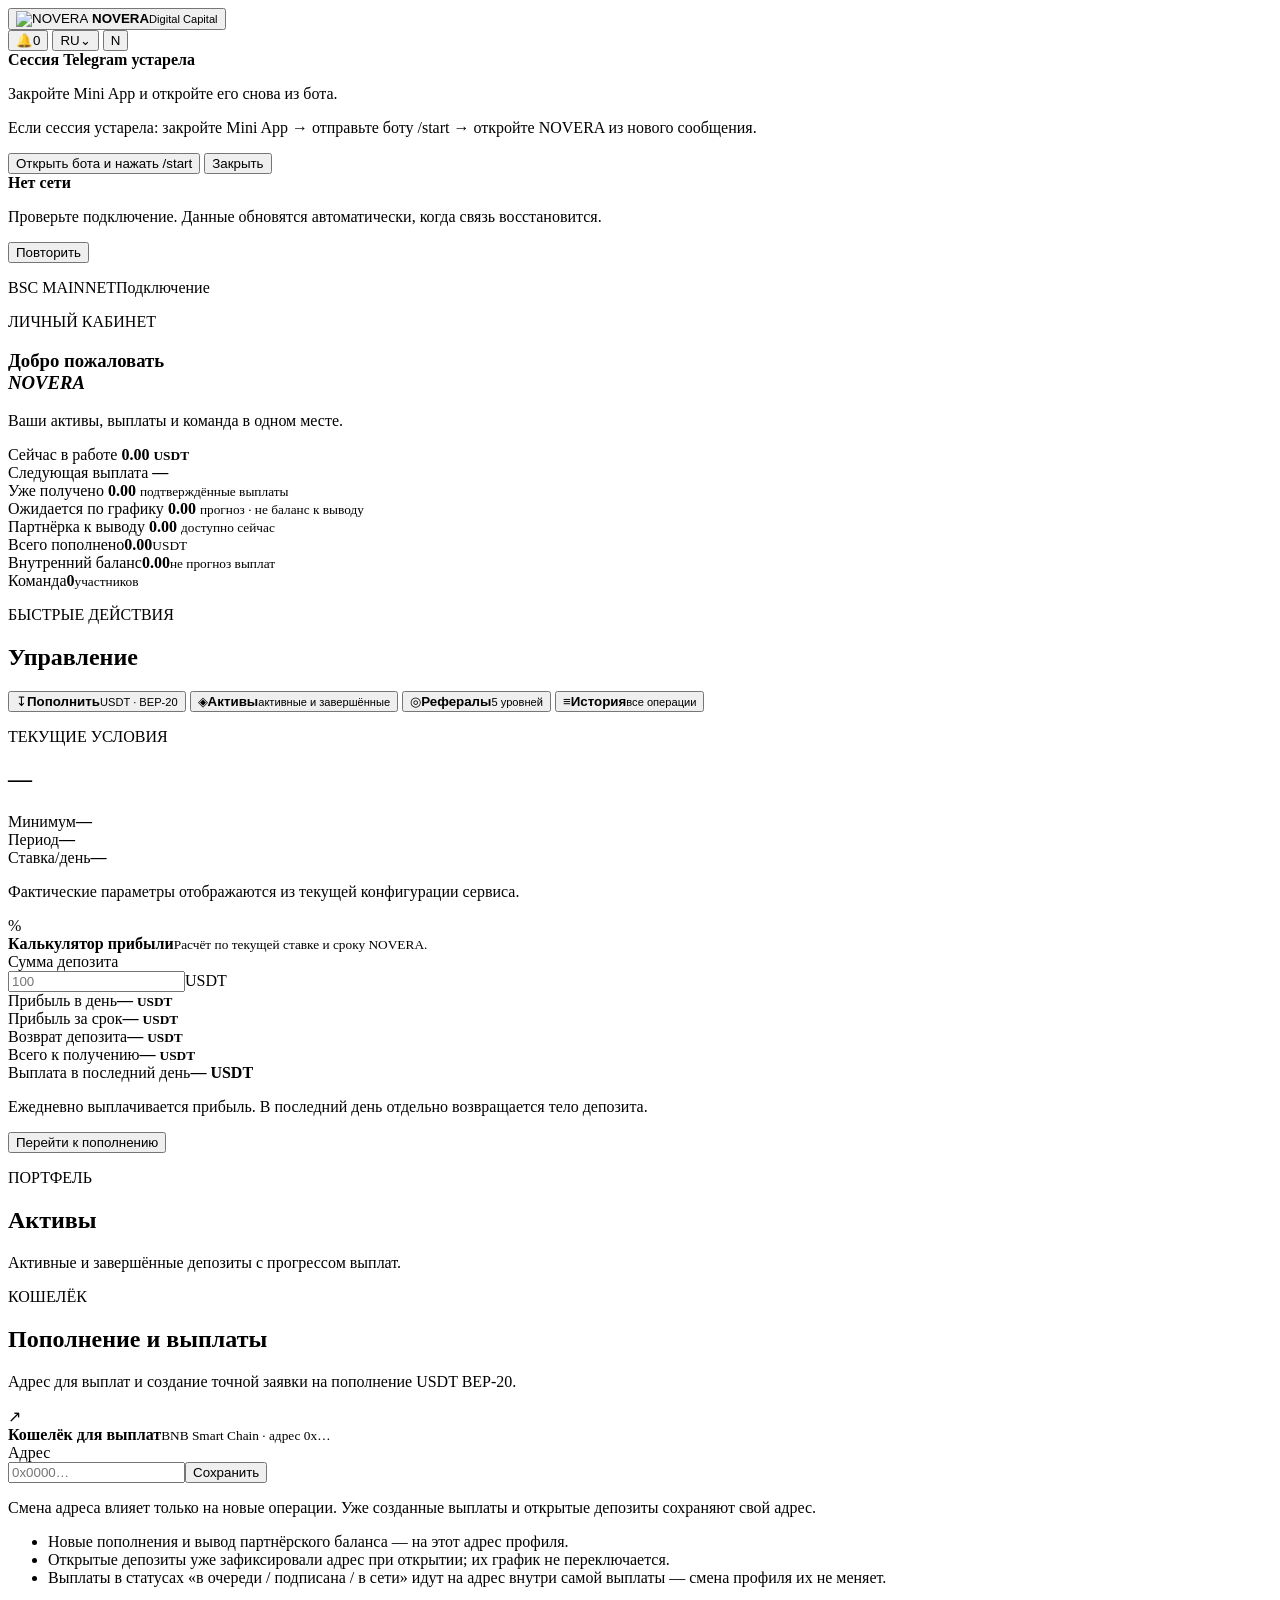
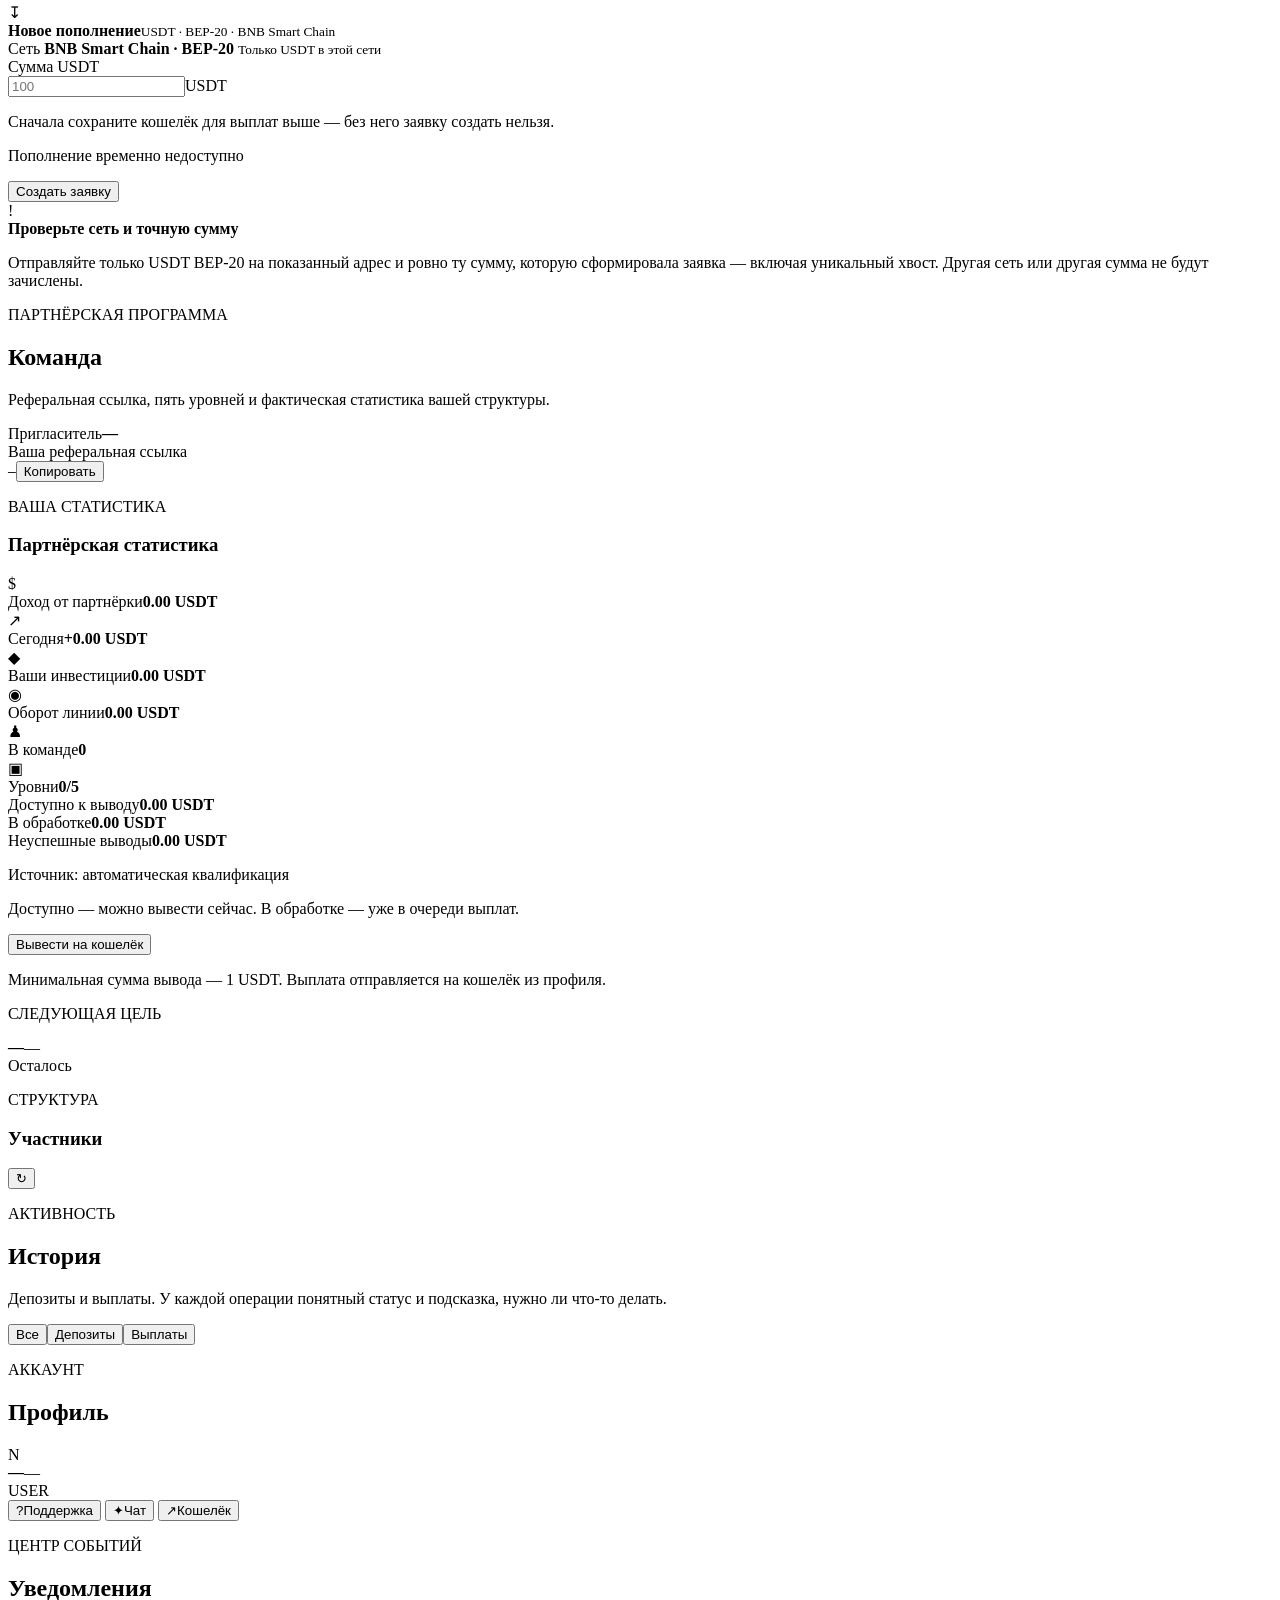
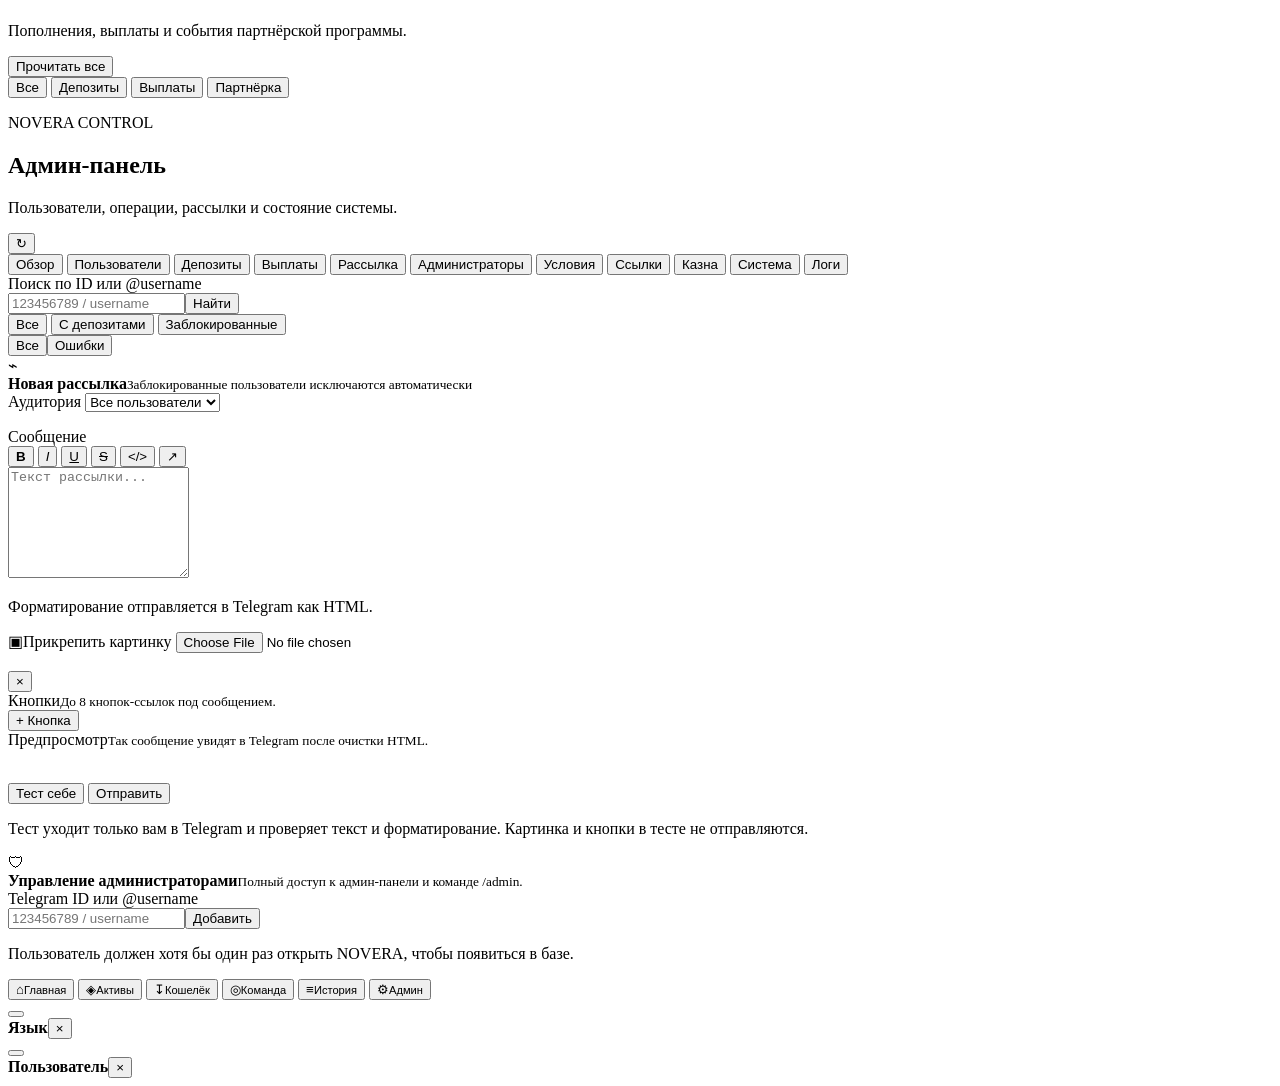
==== frontend/index.html @ b9b6cee4 "feat: show admin partner summary and turnovers in user modal Co-authored-by: Cursor <cursoragent@cur" ====
<!doctype html>
<html lang="ru">
<head>
  <meta charset="utf-8">
  <meta name="viewport" content="width=device-width,initial-scale=1,viewport-fit=cover,user-scalable=no">
  <meta name="theme-color" content="#00050A">
  <title>NOVERA</title>
  <meta name="application-name" content="NOVERA">
  <link rel="icon" type="image/jpeg" href="/assets/brand/novera-logo.jpg?v=novera-logo-1">
  <link rel="stylesheet" href="/assets/styles.css?v=novera-chain-activate-1">
  <link rel="stylesheet" href="/assets/novera-brand.css?v=novera-chain-activate-1">
  <script src="https://telegram.org/js/telegram-web-app.js?63"></script>
</head>
<body>
  <div class="backdrop-glow glow-one"></div>
  <div class="backdrop-glow glow-two"></div>
  <div class="backdrop-glow glow-three"></div>

  <div id="app" class="app-shell">
    <header class="topbar">
      <button id="brandBtn" class="brand-block" type="button" aria-label="NOVERA">
        <span class="brand-icon" aria-hidden="true"><img src="/assets/brand/novera-logo.jpg?v=novera-logo-1" alt="NOVERA" width="48" height="48"></span>
        <span><strong>NOVERA</strong><small>Digital Capital</small></span>
      </button>
      <div class="top-actions">
        <button id="notificationsBtn" class="notification-btn" type="button" aria-label="Уведомления"><span class="notification-bell">🔔</span><span id="notificationBadge" class="notification-badge hidden">0</span></button>
        <button id="languageBtn" class="outline-chip" type="button"><span id="languageShort">RU</span><span class="chev">⌄</span></button>
        <button id="profileBtn" class="avatar-btn" type="button" aria-label="Профиль">N</button>
      </div>
    </header>

    <main class="content">
      <section id="sessionBanner" class="session-banner hidden">
        <div>
          <strong data-i18n="sessionTitle">Сессия Telegram устарела</strong>
          <p data-i18n="sessionText">Закройте Mini App и откройте его снова из бота.</p>
          <p id="sessionRecoverHint" class="session-recover-hint">Если сессия устарела: закройте Mini App → отправьте боту /start → откройте NOVERA из нового сообщения.</p>
        </div>
        <div class="session-actions">
          <button id="sessionRecoverCta" class="primary-btn touch-target" type="button">Открыть бота и нажать /start</button>
          <button id="closeMiniApp" class="compact-btn touch-target" type="button" data-i18n="close">Закрыть</button>
        </div>
      </section>

      <section id="offlineBanner" class="offline-banner hidden" role="status" aria-live="polite">
        <div>
          <strong data-offline-title>Нет сети</strong>
          <p data-offline-text>Проверьте подключение. Данные обновятся автоматически, когда связь восстановится.</p>
        </div>
        <button id="retryConnection" class="primary-btn touch-target" type="button">Повторить</button>
      </section>
      <p id="networkStatus" class="network-status hidden" aria-live="polite"></p>

      <section id="view-home" class="view active">
        <article class="hero-card panel">
          <div class="hero-topline"><span class="live-dot"></span><span id="networkState">BSC MAINNET</span><span class="hero-spacer"></span><span id="accountState" class="status-pill" data-i18n="connecting">Подключение</span></div>
          <div class="hero-copy">
            <p class="overline" data-i18n="dashboard">ЛИЧНЫЙ КАБИНЕТ</p>
            <h1><span data-i18n="welcome">Добро пожаловать</span><br><em id="heroName">NOVERA</em></h1>
            <p id="heroSubtitle" class="hero-subtitle" data-i18n="heroSubtitle">Ваши активы, выплаты и команда в одном месте.</p>
          </div>
          <div class="hero-balance">
            <span data-i18n="activeAssets">Сейчас в работе</span>
            <strong class="money"><span id="activePrincipal">0.00</span> <small>USDT</small></strong>
            <div class="hero-next-payout">
              <span data-i18n="nextPayout">Следующая выплата</span>
              <strong id="nextPayoutValue">—</strong>
            </div>
          </div>
        </article>

        <div class="position-strip" id="homePosition">
          <article class="position-card panel">
            <span data-i18n="receivedPaid">Уже получено</span>
            <strong id="homePaid" class="money">0.00</strong>
            <small data-i18n="receivedPaidHint">подтверждённые выплаты</small>
          </article>
          <article class="position-card panel position-projected">
            <span data-i18n="expectedRemaining">Ожидается по графику</span>
            <strong id="homeExpected" class="money">0.00</strong>
            <small data-i18n="expectedHint">прогноз · не баланс к выводу</small>
          </article>
          <article class="position-card panel">
            <span data-i18n="partnerAvailableShort">Партнёрка к выводу</span>
            <strong id="homePartnerAvailable" class="money">0.00</strong>
            <small data-i18n="partnerAvailableHint">доступно сейчас</small>
          </article>
        </div>

        <div class="stats-grid">
          <article class="stat-card panel"><span data-i18n="totalDeposited">Всего пополнено</span><strong id="totalDeposited" class="money">0.00</strong><small>USDT</small></article>
          <article class="stat-card panel"><span data-i18n="internalBalance">Внутренний баланс</span><strong id="accountBalance" class="money">0.00</strong><small data-i18n="internalBalanceHint">не прогноз выплат</small></article>
          <article class="stat-card panel"><span data-i18n="team">Команда</span><strong id="teamCount" class="money">0</strong><small data-i18n="people">участников</small></article>
        </div>

        <article class="panel action-panel">
          <div class="section-row"><div><p class="overline" data-i18n="quickActions">БЫСТРЫЕ ДЕЙСТВИЯ</p><h2 data-i18n="manageFunds">Управление</h2></div></div>
          <div class="action-grid">
            <button class="action-tile" type="button" data-go="wallet"><span>↧</span><strong data-i18n="deposit">Пополнить</strong><small data-i18n="bep20">USDT · BEP-20</small></button>
            <button class="action-tile" type="button" data-go="assets"><span>◈</span><strong data-i18n="assets">Активы</strong><small data-i18n="activeAndCompleted">активные и завершённые</small></button>
            <button class="action-tile" type="button" data-go="team"><span>◎</span><strong data-i18n="referrals">Рефералы</strong><small data-i18n="fiveLevels">5 уровней</small></button>
            <button class="action-tile" type="button" data-go="history"><span>≡</span><strong data-i18n="history">История</strong><small data-i18n="allOperations">все операции</small></button>
          </div>
        </article>

        <article class="panel terms-preview">
          <div><p class="overline" data-i18n="currentTerms">ТЕКУЩИЕ УСЛОВИЯ</p><h2 id="termsHeadline">—</h2></div>
          <div class="mini-terms">
            <div><span data-i18n="minimum">Минимум</span><strong id="termMin">—</strong></div>
            <div><span data-i18n="period">Период</span><strong id="termDays">—</strong></div>
            <div><span data-i18n="dailyRate">Ставка/день</span><strong id="termRate">—</strong></div>
          </div>
          <p class="fineprint" data-i18n="termsFineprint">Фактические параметры отображаются из текущей конфигурации сервиса.</p>
        </article>

        <article class="panel profit-calculator" id="profitCalculator">
          <div class="form-heading"><span class="form-icon">%</span><div><strong data-i18n="profitCalculator">Калькулятор прибыли</strong><small data-i18n="profitCalculatorHint">Расчёт по текущей ставке и сроку NOVERA.</small></div></div>
          <label class="input-label" for="profitCalcAmount" data-i18n="investmentAmount">Сумма депозита</label>
          <div class="input-shell amount-shell"><input id="profitCalcAmount" type="number" inputmode="decimal" min="1" step="0.01" placeholder="100"><span class="unit">USDT</span></div>
          <div id="profitCalcRange" class="field-hint"></div>
          <div class="calculator-grid">
            <div class="calculator-result"><span data-i18n="dailyProfit">Прибыль в день</span><strong><span id="calcDailyProfit">—</span> <small>USDT</small></strong></div>
            <div class="calculator-result"><span data-i18n="termProfit">Прибыль за срок</span><strong><span id="calcTermProfit">—</span> <small>USDT</small></strong></div>
            <div class="calculator-result"><span data-i18n="depositReturn">Возврат депозита</span><strong><span id="calcPrincipalReturn">—</span> <small>USDT</small></strong></div>
            <div class="calculator-result highlight"><span data-i18n="totalReturn">Всего к получению</span><strong><span id="calcTotalReturn">—</span> <small>USDT</small></strong></div>
          </div>
          <div class="calculator-final-row"><span data-i18n="finalDayPayment">Выплата в последний день</span><strong><span id="calcFinalDay">—</span> USDT</strong></div>
          <p class="fineprint calculator-note" id="profitCalcNote" data-i18n="profitCalcNote">Ежедневно выплачивается прибыль. В последний день отдельно возвращается тело депозита.</p>
          <button id="calculatorToDeposit" class="primary-btn" type="button" data-i18n="goToDeposit">Перейти к пополнению</button>
        </article>
      </section>

      <section id="view-assets" class="view">
        <div class="page-heading"><p class="overline" data-i18n="portfolio">ПОРТФЕЛЬ</p><h2 data-i18n="assets">Активы</h2><p data-i18n="assetsDesc">Активные и завершённые депозиты с прогрессом выплат.</p></div>
        <div id="assetsSummary" class="summary-strip"></div>
        <div id="assetList" class="stack-list"></div>
      </section>

      <section id="view-wallet" class="view">
        <div class="page-heading"><p class="overline" data-i18n="wallet">КОШЕЛЁК</p><h2 data-i18n="depositAndPayout">Пополнение и выплаты</h2><p data-i18n="walletDesc">Адрес для выплат и создание точной заявки на пополнение USDT BEP-20.</p></div>

        <article class="panel form-card">
          <div class="form-heading"><span class="form-icon">↗</span><div><strong data-i18n="payoutWallet">Кошелёк для выплат</strong><small data-i18n="payoutWalletHint">BNB Smart Chain · адрес 0x…</small></div></div>
          <label class="input-label" for="walletInput" data-i18n="address">Адрес</label>
          <div class="input-shell"><input id="walletInput" autocomplete="off" spellcheck="false" placeholder="0x0000…"><button id="saveWallet" class="input-action" type="button" data-i18n="save">Сохранить</button></div>
          <p id="walletState" class="field-hint"></p>
          <div id="walletImpact" class="wallet-impact" aria-live="polite">
            <p class="field-hint" data-i18n="walletImpactLead">Смена адреса влияет только на новые операции. Уже созданные выплаты и открытые депозиты сохраняют свой адрес.</p>
            <ul class="wallet-impact-list">
              <li data-i18n="walletImpactNew">Новые пополнения и вывод партнёрского баланса — на этот адрес профиля.</li>
              <li data-i18n="walletImpactDeposits">Открытые депозиты уже зафиксировали адрес при открытии; их график не переключается.</li>
              <li data-i18n="walletImpactPipeline">Выплаты в статусах «в очереди / подписана / в сети» идут на адрес внутри самой выплаты — смена профиля их не меняет.</li>
            </ul>
            <p id="walletPipelineSummary" class="field-hint wallet-pipeline-summary"></p>
          </div>
        </article>

        <article class="panel form-card deposit-card">
          <div class="form-heading"><span class="form-icon">↧</span><div><strong data-i18n="newDeposit">Новое пополнение</strong><small data-i18n="depositNetworkLine">USDT · BEP-20 · BNB Smart Chain</small></div></div>
          <div class="deposit-network-chip" aria-hidden="true">
            <span class="chip-label" data-i18n="network">Сеть</span>
            <strong>BNB Smart Chain · BEP-20</strong>
            <small data-i18n="depositOnlyUsdt">Только USDT в этой сети</small>
          </div>
          <label class="input-label" for="depositAmount" data-i18n="amount">Сумма USDT</label>
          <div class="input-shell amount-shell"><input id="depositAmount" type="number" inputmode="decimal" min="10" step="0.01" placeholder="100"><span class="unit">USDT</span></div>
          <p id="depositRangeHint" class="field-hint"></p>
          <p id="depositWalletGate" class="field-hint deposit-gate hidden" data-i18n="setPayoutWalletBeforeDeposit">Сначала сохраните кошелёк для выплат выше — без него заявку создать нельзя.</p>
          <p id="depositChainGate" class="field-hint deposit-gate hidden" data-i18n="depositsDisabledUi">Пополнение временно недоступно</p>
          <button id="createDeposit" class="primary-btn" type="button" data-i18n="createInvoice">Создать заявку</button>
          <div id="invoiceBox" class="invoice-box hidden"></div>
        </article>

        <article class="notice-card panel"><span class="notice-icon">!</span><div><strong data-i18n="networkWarningTitle">Проверьте сеть и точную сумму</strong><p data-i18n="networkWarningText">Отправляйте только USDT BEP-20 на показанный адрес и ровно ту сумму, которую сформировала заявка — включая уникальный хвост. Другая сеть или другая сумма не будут зачислены.</p></div></article>
      </section>

      <section id="view-team" class="view">
        <div class="page-heading"><p class="overline" data-i18n="partnerProgram">ПАРТНЁРСКАЯ ПРОГРАММА</p><h2 data-i18n="team">Команда</h2><p data-i18n="teamDesc">Реферальная ссылка, пять уровней и фактическая статистика вашей структуры.</p></div>
        <article class="panel referral-card">
          <div id="teamInviter" class="inviter-row"><span data-i18n="inviter">Пригласитель</span><strong>—</strong></div>
          <span class="input-label" data-i18n="referralLink">Ваша реферальная ссылка</span>
          <div class="copy-field"><code id="referralLink">—</code><button id="copyReferral" class="compact-btn" type="button" data-i18n="copy">Копировать</button></div>
        </article>

        <article class="panel referral-stats-card">
          <div class="section-row"><div><p class="overline" data-i18n="yourStats">ВАША СТАТИСТИКА</p><h3 data-i18n="referralStats">Партнёрская статистика</h3></div></div>
          <div class="referral-stats-grid">
            <div class="ref-stat"><span class="ref-stat-icon income">$</span><div><span data-i18n="referralIncome">Доход от партнёрки</span><strong><span id="teamReferralIncome">0.00</span> USDT</strong></div></div>
            <div class="ref-stat"><span class="ref-stat-icon today">↗</span><div><span data-i18n="todayEarned">Сегодня</span><strong>+<span id="teamTodayIncome">0.00</span> USDT</strong></div></div>
            <div class="ref-stat"><span class="ref-stat-icon personal">◆</span><div><span data-i18n="yourInvestments">Ваши инвестиции</span><strong><span id="teamPersonal">0.00</span> USDT</strong></div></div>
            <div class="ref-stat"><span class="ref-stat-icon turnover">◉</span><div><span data-i18n="lineTurnover">Оборот линии</span><strong><span id="teamLineTurnover">0.00</span> USDT</strong></div></div>
            <div class="ref-stat"><span class="ref-stat-icon people">♟</span><div><span data-i18n="inTeam">В команде</span><strong id="teamTotalMembers">0</strong></div></div>
            <div class="ref-stat"><span class="ref-stat-icon levels">▣</span><div><span data-i18n="levelsUnlocked">Уровни</span><strong><span id="teamCurrentLevel">0</span>/<span id="teamLevelsTotal">5</span></strong></div></div>
          </div>
          <div class="referral-balance-box">
            <div class="referral-balance-head"><div><span data-i18n="availableToWithdraw">Доступно к выводу</span><strong><span id="referralAvailable">0.00</span> USDT</strong></div><div class="referral-pending"><span data-i18n="withdrawalPending">В обработке</span><strong><span id="referralPending">0.00</span> USDT</strong></div></div>
            <div id="referralFailedWrap" class="referral-failed hidden"><span data-i18n="referralFailedLabel">Неуспешные выводы</span><strong><span id="referralFailed">0.00</span> USDT</strong></div>
            <p id="teamLevelSource" class="level-source-line">Источник: автоматическая квалификация</p>
            <p id="availablePendingHint" class="fineprint">Доступно — можно вывести сейчас. В обработке — уже в очереди выплат.</p>
            <button id="withdrawReferral" class="primary-btn referral-withdraw-btn touch-target" type="button" data-i18n="withdrawReferral">Вывести на кошелёк</button>
            <p id="referralWithdrawHint" class="fineprint" data-i18n="withdrawMinHint">Минимальная сумма вывода — 1 USDT. Выплата отправляется на кошелёк из профиля.</p>
          </div>
        </article>

        <article id="nextReferralGoal" class="panel next-goal-card">
          <p class="overline" data-i18n="nextGoal">СЛЕДУЮЩАЯ ЦЕЛЬ</p>
          <div class="next-goal-title"><strong id="nextGoalTitle">—</strong><span id="nextGoalRate" class="level-rate">—</span></div>
          <span class="input-label" data-i18n="remaining">Осталось</span>
          <div id="nextGoalRemaining" class="next-goal-remaining"></div>
        </article>

        <div id="levelCards" class="level-grid"></div>
        <article class="panel members-panel">
          <div class="section-row"><div><p class="overline" data-i18n="structure">СТРУКТУРА</p><h3 data-i18n="members">Участники</h3></div><button id="refreshTeam" class="icon-btn" type="button" aria-label="Обновить">↻</button></div>
          <div id="teamMembers" class="stack-list compact-list"></div>
        </article>
      </section>

      <section id="view-history" class="view">
        <div class="page-heading"><p class="overline" data-i18n="activity">АКТИВНОСТЬ</p><h2 data-i18n="history">История</h2><p data-i18n="historyDesc">Депозиты и выплаты. У каждой операции понятный статус и подсказка, нужно ли что-то делать.</p></div>
        <div class="segmented"><button class="segment active" type="button" data-history="all" data-i18n="all">Все</button><button class="segment" type="button" data-history="deposits" data-i18n="deposits">Депозиты</button><button class="segment" type="button" data-history="payouts" data-i18n="payouts">Выплаты</button></div>
        <div id="historyList" class="stack-list"></div>
      </section>

      <section id="view-profile" class="view">
        <div class="page-heading"><p class="overline" data-i18n="account">АККАУНТ</p><h2 data-i18n="profile">Профиль</h2></div>
        <article class="panel profile-card"><div id="profileAvatar" class="profile-avatar">N</div><div class="profile-copy"><strong id="profileName">—</strong><span id="profileUsername">—</span></div><span id="profileRole" class="status-pill">USER</span></article>
        <article id="profileDetails" class="panel detail-list"></article>
        <div class="profile-actions">
          <button id="openSupport" class="secondary-btn" type="button"><span>?</span><span data-i18n="support">Поддержка</span></button>
          <button id="openChat" class="secondary-btn" type="button"><span>✦</span><span data-i18n="chat">Чат</span></button>
          <button id="profileWallet" class="secondary-btn" type="button"><span>↗</span><span data-i18n="wallet">Кошелёк</span></button>
        </div>
      </section>

      <section id="view-notifications" class="view">
        <div class="page-heading notification-heading"><div><p class="overline" data-i18n="notificationCenter">ЦЕНТР СОБЫТИЙ</p><h2 data-i18n="notifications">Уведомления</h2><p data-i18n="notificationsDesc">Пополнения, выплаты и события партнёрской программы.</p></div><button id="markAllNotificationsRead" class="compact-btn" type="button" data-i18n="markAllRead">Прочитать все</button></div>
        <div class="segmented notification-filters">
          <button class="segment active" data-notification-filter="all" type="button" data-i18n="all">Все</button>
          <button class="segment" data-notification-filter="deposit" type="button" data-i18n="deposits">Депозиты</button>
          <button class="segment" data-notification-filter="payout" type="button" data-i18n="payouts">Выплаты</button>
          <button class="segment" data-notification-filter="partner" type="button" data-i18n="partnerProgramShort">Партнёрка</button>
        </div>
        <div id="notificationList" class="stack-list notification-list"></div>
      </section>

      <section id="view-admin" class="view">
        <div class="page-heading admin-heading"><div><p class="overline">NOVERA CONTROL</p><h2 data-i18n="adminPanel">Админ-панель</h2><p data-i18n="adminDesc">Пользователи, операции, рассылки и состояние системы.</p></div><button id="refreshAdmin" class="icon-btn" type="button" aria-label="Обновить">↻</button></div>
        <div id="adminSummary" class="admin-summary"></div>
        <div id="adminTabs" class="admin-tabs">
          <button class="admin-tab active" data-admin-tab="overview" type="button" data-i18n="overview">Обзор</button>
          <button class="admin-tab" data-admin-tab="users" type="button" data-i18n="users">Пользователи</button>
          <button class="admin-tab" data-admin-tab="deposits" type="button" data-i18n="deposits">Депозиты</button>
          <button class="admin-tab" data-admin-tab="payouts" type="button" data-i18n="payouts">Выплаты</button>
          <button class="admin-tab" data-admin-tab="broadcasts" type="button" data-i18n="broadcasts">Рассылка</button>
          <button class="admin-tab" data-admin-tab="admins" type="button" data-i18n="administrators">Администраторы</button>
          <button class="admin-tab" data-admin-tab="terms" type="button" data-i18n="terms">Условия</button>
          <button class="admin-tab" data-admin-tab="links" type="button" data-i18n="links">Ссылки</button>
          <button class="admin-tab" data-admin-tab="treasury" type="button" data-i18n="treasury">Казна</button>
          <button class="admin-tab" data-admin-tab="system" type="button" data-i18n="system">Система</button>
          <button class="admin-tab" data-admin-tab="logs" type="button" data-i18n="logs">Логи</button>
        </div>

        <div id="admin-overview" class="admin-section active"></div>
        <div id="admin-users" class="admin-section">
          <article class="panel search-panel"><label class="input-label" for="adminSearch" data-i18n="userSearch">Поиск по ID или @username</label><div class="input-shell"><input id="adminSearch" autocomplete="off" placeholder="123456789 / username"><button id="adminSearchBtn" class="input-action touch-target" type="button" data-i18n="search">Найти</button></div></article>
          <div class="segmented admin-user-filters">
            <button class="segment active touch-target" data-admin-user-filter="all" type="button" data-i18n="adminUsersFilterAll">Все</button>
            <button class="segment touch-target" data-admin-user-filter="investors" type="button" data-i18n="adminUsersFilterInvestors">С депозитами</button>
            <button class="segment touch-target" data-admin-user-filter="blocked" type="button" data-i18n="adminUsersFilterBlocked">Заблокированные</button>
          </div>
          <div id="adminUsersList" class="stack-list"></div>
        </div>
        <div id="admin-deposits" class="admin-section"><div id="adminDepositsList" class="stack-list"></div></div>
        <div id="admin-payouts" class="admin-section"><div class="segmented"><button class="segment active" data-payout-filter="all" type="button" data-i18n="all">Все</button><button class="segment" data-payout-filter="failed" type="button" data-i18n="failed">Ошибки</button></div><div id="adminPayoutsList" class="stack-list"></div></div>
        <div id="admin-broadcasts" class="admin-section">
          <article class="panel form-card broadcast-composer">
            <div class="form-heading"><span class="form-icon">⌁</span><div><strong data-i18n="newBroadcast">Новая рассылка</strong><small data-i18n="blockedExcluded">Заблокированные пользователи исключаются автоматически</small></div></div>
            <label class="input-label" for="broadcastAudience" data-i18n="audience">Аудитория</label>
            <select id="broadcastAudience" class="select-input"><option value="all" data-i18n="allUsers">Все пользователи</option><option value="investors" data-i18n="investors">Только инвесторы</option><option value="partners" data-i18n="partners">Только партнёры</option></select>
            <p id="broadcastAudienceCount" class="field-hint"></p>
            <label class="input-label" for="broadcastText" data-i18n="message">Сообщение</label>
            <div class="format-toolbar" aria-label="Форматирование">
              <button type="button" data-format-tag="b"><b>B</b></button>
              <button type="button" data-format-tag="i"><i>I</i></button>
              <button type="button" data-format-tag="u"><u>U</u></button>
              <button type="button" data-format-tag="s"><s>S</s></button>
              <button type="button" data-format-tag="code">&lt;/&gt;</button>
              <button type="button" id="broadcastLinkFormat">↗</button>
            </div>
            <textarea id="broadcastText" class="textarea-input" maxlength="4096" rows="7" placeholder="Текст рассылки..."></textarea>
            <p class="field-hint" data-i18n="formatHint">Форматирование отправляется в Telegram как HTML.</p>
            <p id="broadcastLengthHint" class="field-hint"></p>

            <div class="broadcast-attachment">
              <label class="attachment-button" for="broadcastImage"><span>▣</span><span data-i18n="attachImage">Прикрепить картинку</span></label>
              <input id="broadcastImage" class="hidden-file" type="file" accept="image/jpeg,image/png">
              <div id="broadcastImagePreview" class="attachment-preview hidden"><img id="broadcastImageThumb" alt=""><div><strong id="broadcastImageName"></strong><small id="broadcastImageSize"></small></div><button id="removeBroadcastImage" type="button">×</button></div>
            </div>

            <div class="broadcast-buttons-block">
              <div class="section-row"><div><span class="input-label" data-i18n="broadcastButtons">Кнопки</span><small class="field-hint" data-i18n="broadcastButtonsHint">До 8 кнопок-ссылок под сообщением.</small></div><button id="addBroadcastButton" class="compact-btn" type="button" data-i18n="addButton">+ Кнопка</button></div>
              <div id="broadcastButtonsBuilder" class="broadcast-buttons-builder"></div>
            </div>
            <section class="broadcast-preview-block">
              <div class="section-row"><div><span class="input-label" data-i18n="broadcastPreview">Предпросмотр</span><small class="field-hint" data-i18n="broadcastPreviewHint">Так сообщение увидят в Telegram после очистки HTML.</small></div></div>
              <div class="telegram-preview">
                <img id="broadcastPreviewImage" class="telegram-preview-image hidden" alt="">
                <div id="broadcastPreviewText" class="telegram-preview-text"></div>
                <div id="broadcastPreviewButtons" class="telegram-preview-buttons"></div>
              </div>
              <p id="broadcastPreviewNotice" class="field-hint hidden"></p>
            </section>

            <div class="broadcast-send-actions">
              <button id="testBroadcast" class="admin-action" type="button" data-i18n="broadcastTestSend">Тест себе</button>
              <button id="sendBroadcast" class="primary-btn" type="button" data-i18n="send">Отправить</button>
            </div>
            <p class="field-hint" data-i18n="broadcastTestHint">Тест уходит только вам в Telegram и проверяет текст и форматирование. Картинка и кнопки в тесте не отправляются.</p>
          </article>
          <div id="adminBroadcastList" class="stack-list"></div>
        </div>
        <div id="admin-admins" class="admin-section">
          <article class="panel form-card admin-grant-card">
            <div class="form-heading"><span class="form-icon">🛡</span><div><strong data-i18n="adminManagement">Управление администраторами</strong><small data-i18n="adminManagementHint">Полный доступ к админ-панели и команде /admin.</small></div></div>
            <label class="input-label" for="adminGrantInput" data-i18n="adminIdentifier">Telegram ID или @username</label>
            <div class="input-shell admin-grant-input"><input id="adminGrantInput" autocomplete="off" inputmode="text" placeholder="123456789 / username"><button id="grantAdminBtn" class="input-action" type="button" data-i18n="addAdmin">Добавить</button></div>
            <p class="field-hint" data-i18n="adminUserMustExist">Пользователь должен хотя бы один раз открыть NOVERA, чтобы появиться в базе.</p>
          </article>
          <div id="adminAdminsList" class="stack-list"></div>
        </div>
        <div id="admin-terms" class="admin-section"></div>
        <div id="admin-links" class="admin-section"></div>
        <div id="admin-treasury" class="admin-section"></div>
        <div id="admin-system" class="admin-section"></div>
        <div id="admin-logs" class="admin-section"><div id="adminLogsList" class="stack-list"></div></div>
      </section>
    </main>

    <nav class="bottom-nav" aria-label="Навигация">
      <button class="nav-btn active" data-view="home" type="button"><span>⌂</span><small data-i18n="home">Главная</small></button>
      <button class="nav-btn" data-view="assets" type="button"><span>◈</span><small data-i18n="assets">Активы</small></button>
      <button class="nav-btn" data-view="wallet" type="button"><span>↧</span><small data-i18n="wallet">Кошелёк</small></button>
      <button class="nav-btn" data-view="team" type="button"><span>◎</span><small data-i18n="team">Команда</small></button>
      <button class="nav-btn" data-view="history" type="button"><span>≡</span><small data-i18n="history">История</small></button>
      <button id="adminNav" class="nav-btn hidden" data-view="admin" type="button"><span>⚙</span><small data-i18n="admin">Админ</small></button>
    </nav>
  </div>

  <div id="languageSheet" class="sheet hidden" role="dialog" aria-modal="true">
    <button id="languageBackdrop" class="sheet-backdrop" type="button" aria-label="Закрыть"></button>
    <div class="sheet-card">
      <div class="sheet-handle"></div>
      <div class="sheet-title"><strong data-i18n="language">Язык</strong><button id="languageClose" class="icon-btn" type="button">×</button></div>
      <div id="languageList" class="language-list"></div>
    </div>
  </div>

  <div id="userModal" class="sheet hidden" role="dialog" aria-modal="true">
    <button id="userModalBackdrop" class="sheet-backdrop" type="button" aria-label="Закрыть"></button>
    <div class="sheet-card tall-sheet"><div class="sheet-handle"></div><div class="sheet-title"><strong data-i18n="user">Пользователь</strong><button id="userModalClose" class="icon-btn" type="button">×</button></div><div id="adminUserDetail"></div></div>
  </div>

  <div id="toast" class="toast" aria-live="polite"></div>
  <script src="/assets/app.js?v=novera-admin-partner-1"></script>
</body>
</html>
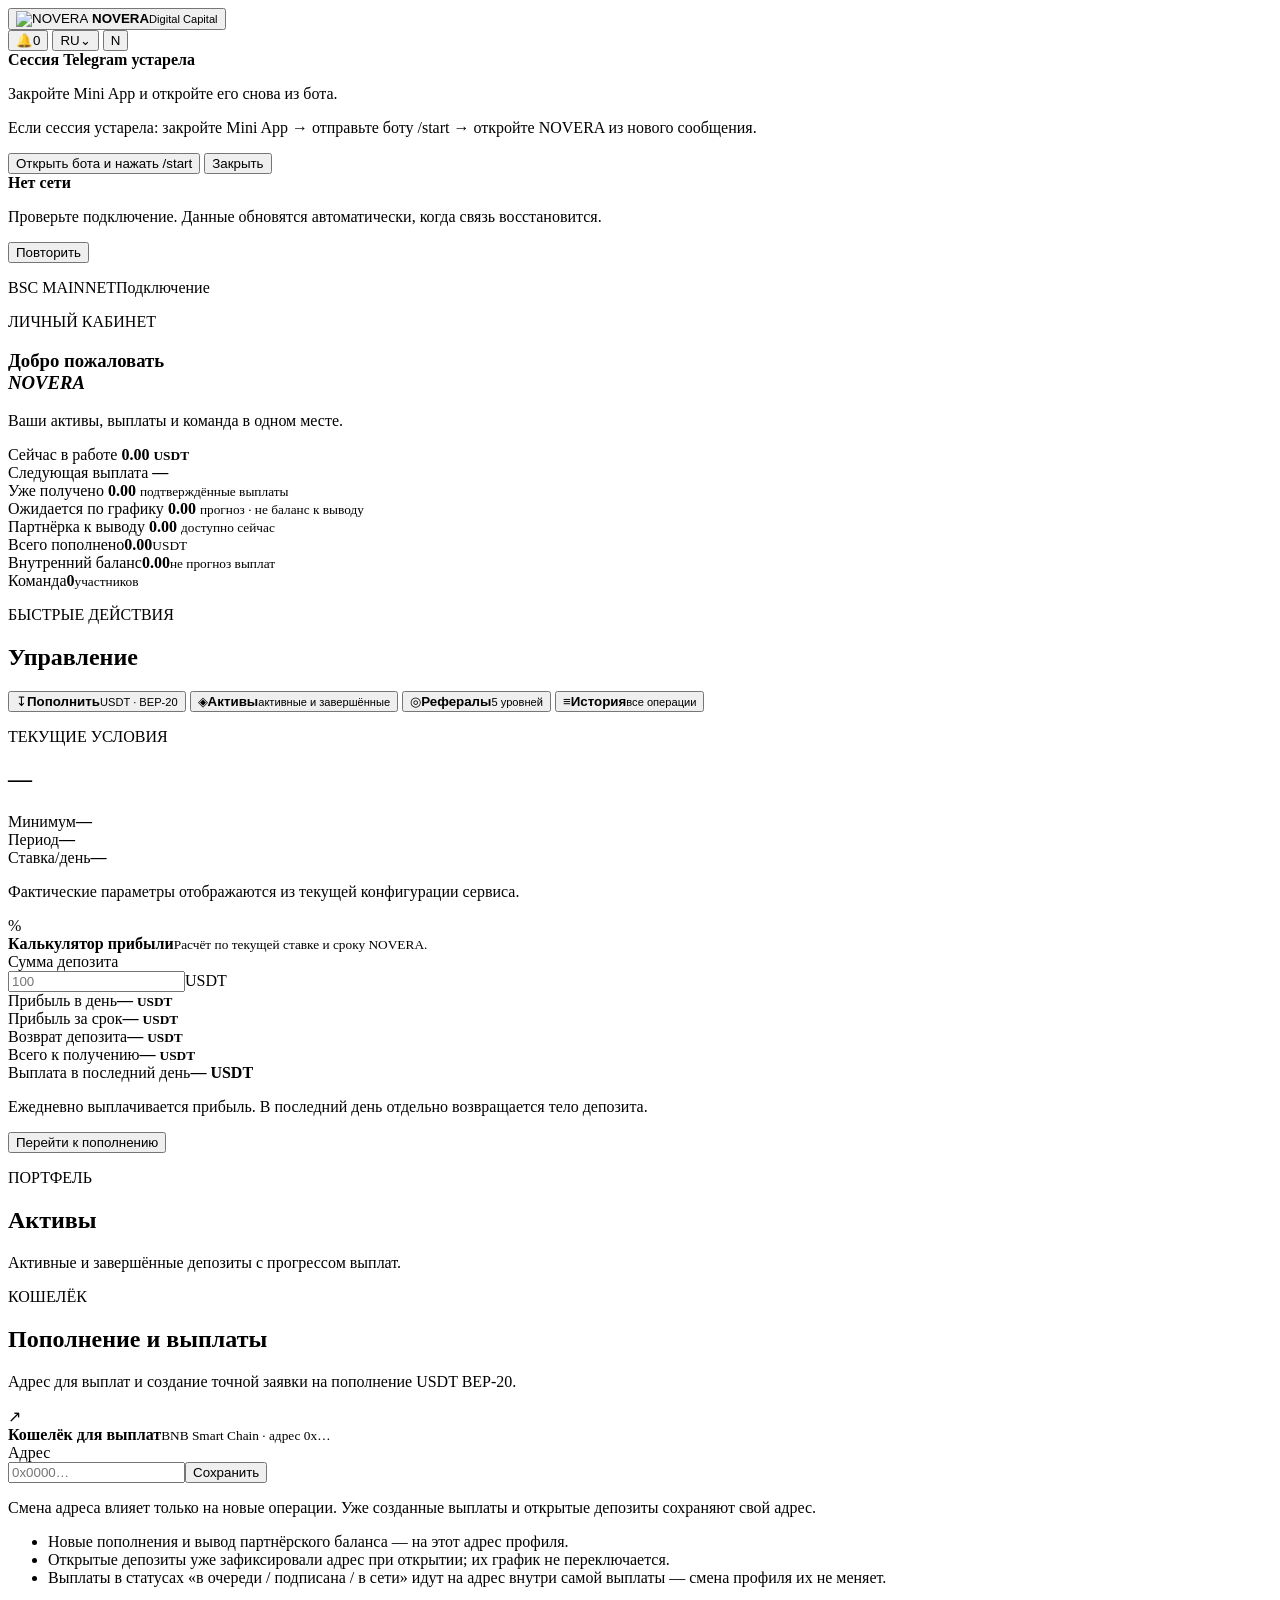
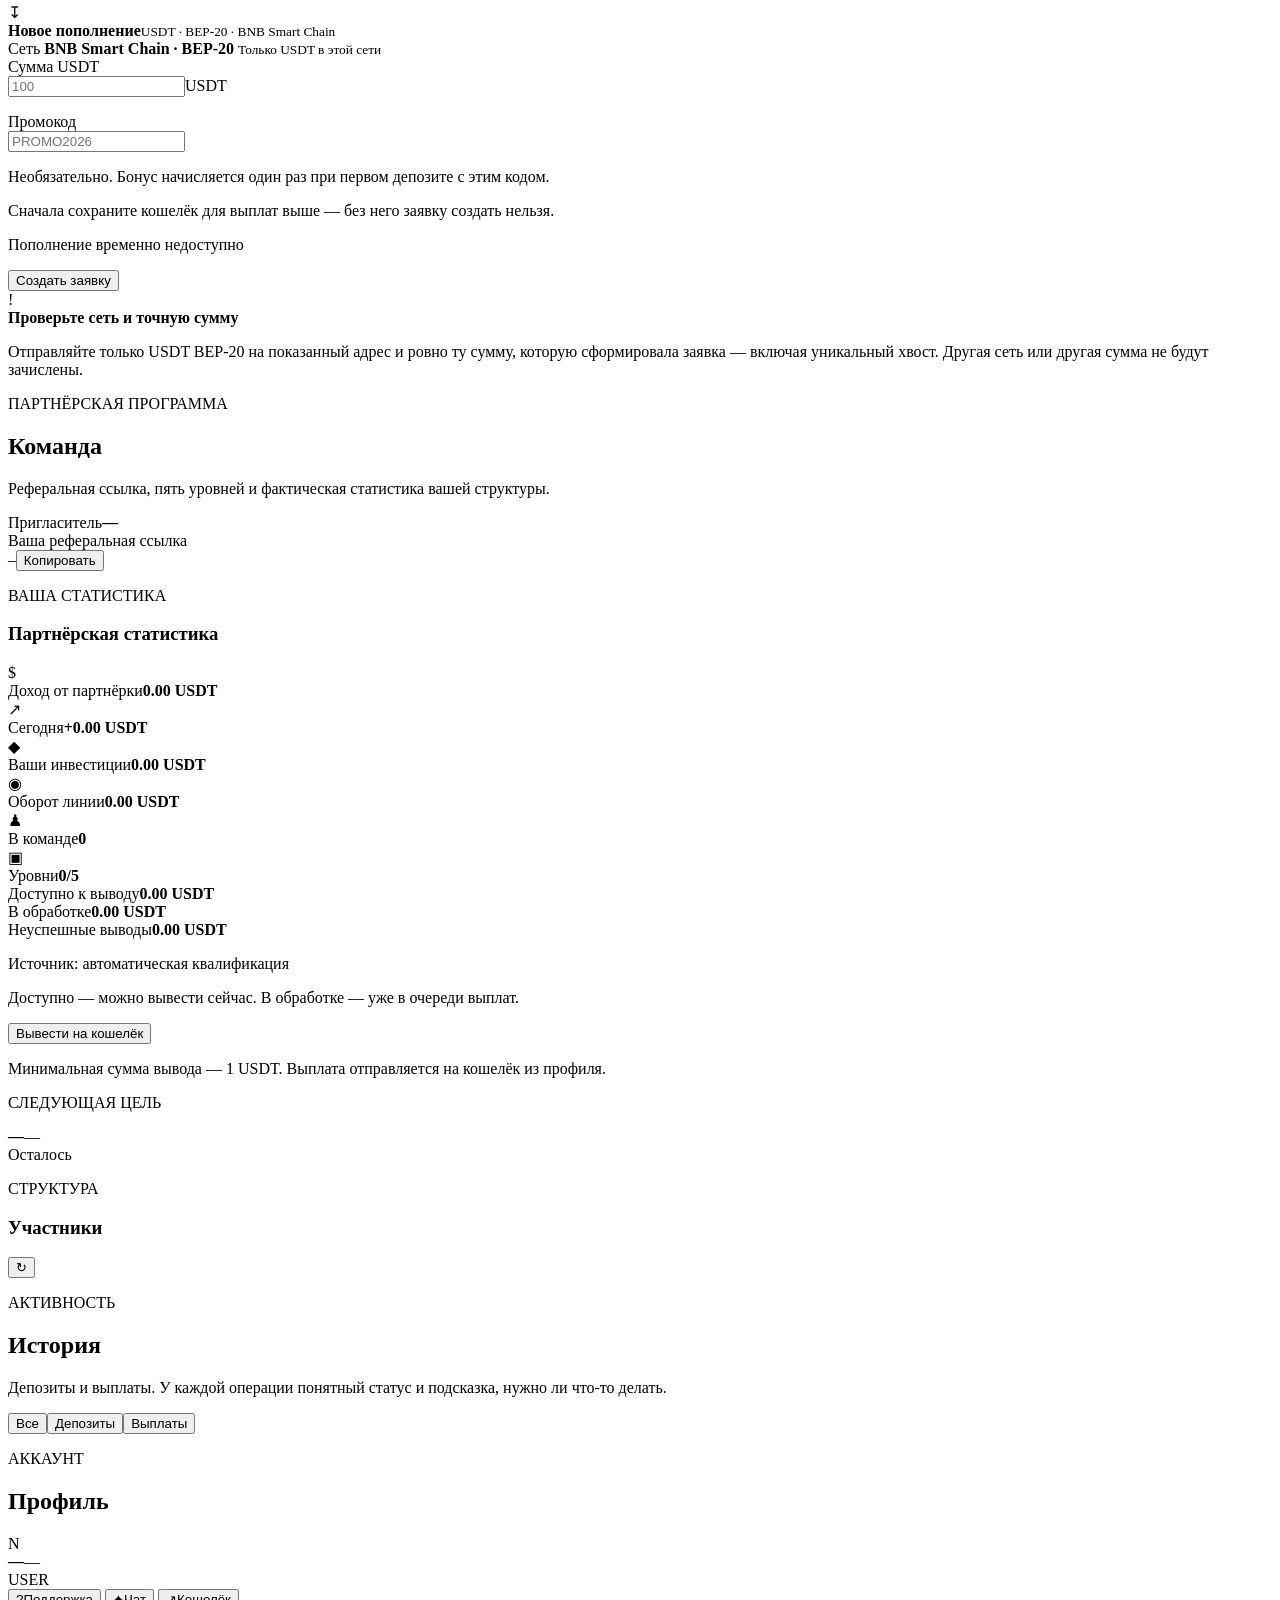
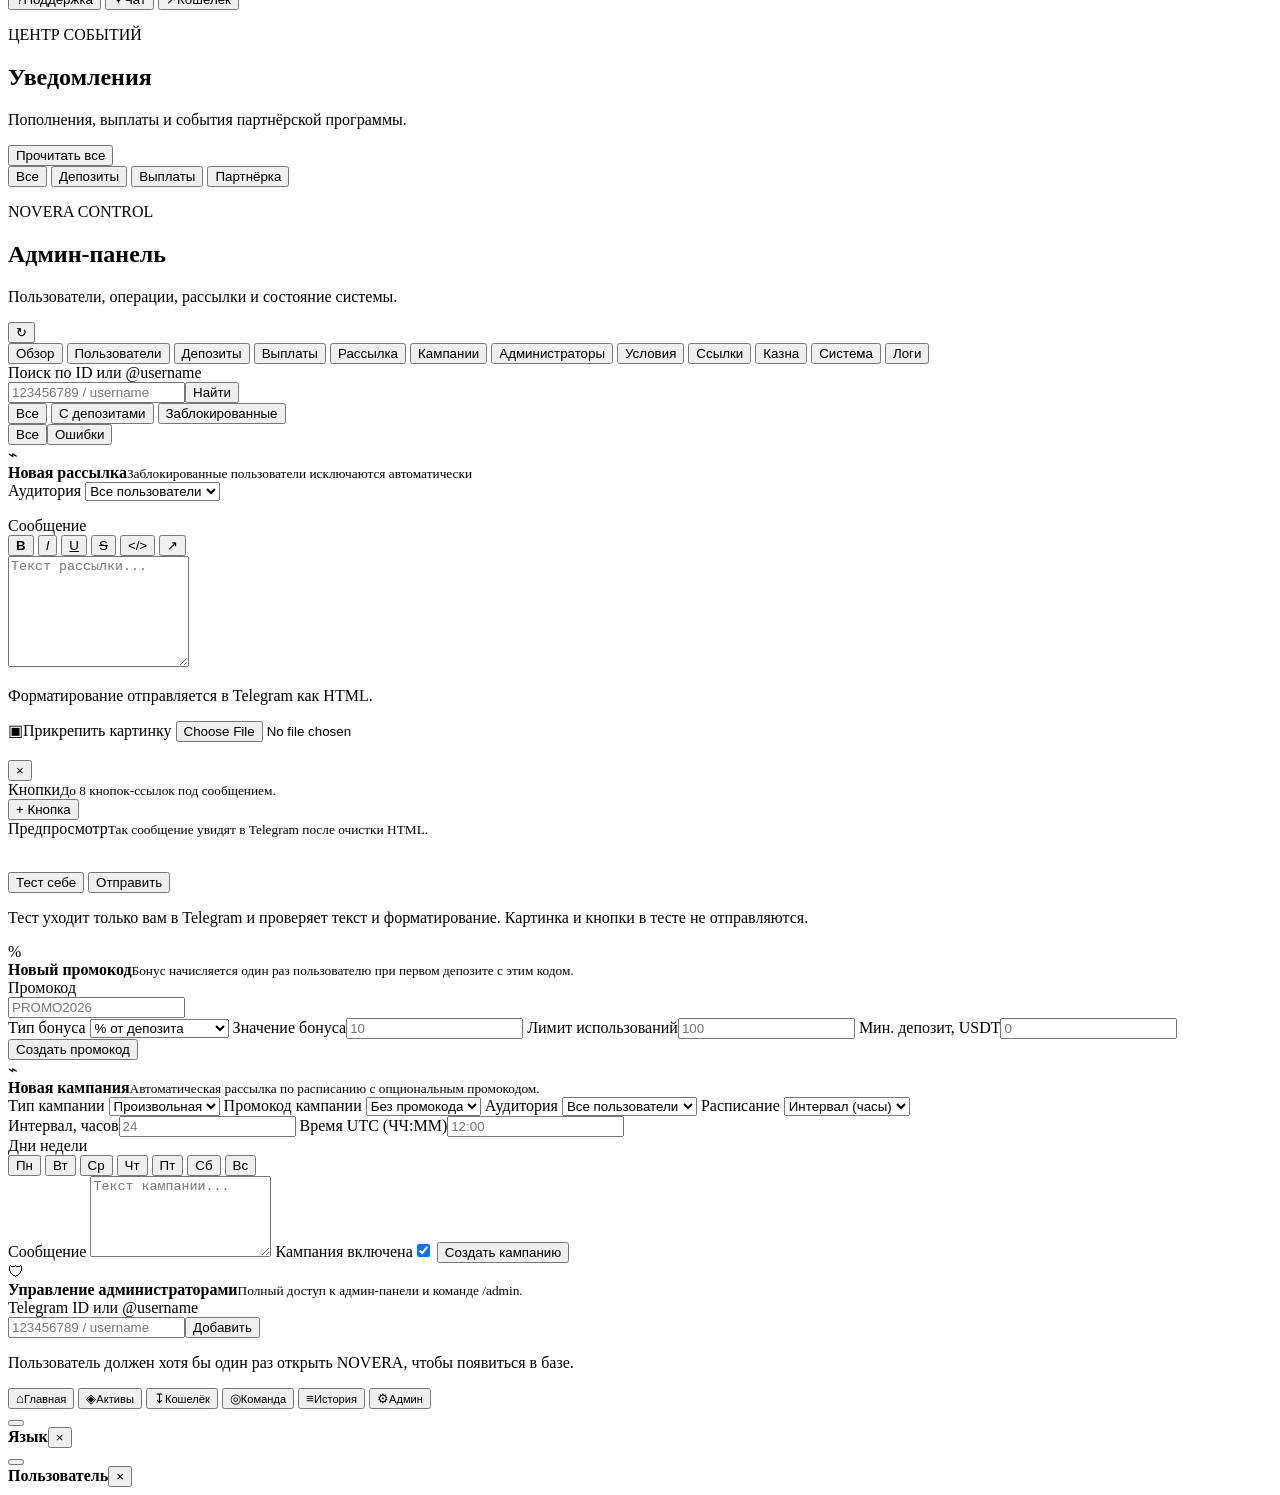
==== commit 3391b87c: "feat: Mini App promo field and admin campaigns tab Co-authored-by: Cursor <cursoragent@cursor.com>" ====
--- a/frontend/index.html
+++ b/frontend/index.html
@@ -165,6 +165,9 @@
           <label class="input-label" for="depositAmount" data-i18n="amount">Сумма USDT</label>
           <div class="input-shell amount-shell"><input id="depositAmount" type="number" inputmode="decimal" min="10" step="0.01" placeholder="100"><span class="unit">USDT</span></div>
           <p id="depositRangeHint" class="field-hint"></p>
+          <label class="input-label" for="depositPromoCode" data-i18n="promoCode">Промокод</label>
+          <div class="input-shell"><input id="depositPromoCode" autocomplete="off" spellcheck="false" maxlength="32" placeholder="PROMO2026"></div>
+          <p class="field-hint" data-i18n="promoCodeOptionalHint">Необязательно. Бонус начисляется один раз при первом депозите с этим кодом.</p>
           <p id="depositWalletGate" class="field-hint deposit-gate hidden" data-i18n="setPayoutWalletBeforeDeposit">Сначала сохраните кошелёк для выплат выше — без него заявку создать нельзя.</p>
           <p id="depositChainGate" class="field-hint deposit-gate hidden" data-i18n="depositsDisabledUi">Пополнение временно недоступно</p>
           <button id="createDeposit" class="primary-btn" type="button" data-i18n="createInvoice">Создать заявку</button>
@@ -253,6 +256,7 @@
           <button class="admin-tab" data-admin-tab="deposits" type="button" data-i18n="deposits">Депозиты</button>
           <button class="admin-tab" data-admin-tab="payouts" type="button" data-i18n="payouts">Выплаты</button>
           <button class="admin-tab" data-admin-tab="broadcasts" type="button" data-i18n="broadcasts">Рассылка</button>
+          <button class="admin-tab" data-admin-tab="campaigns" type="button" data-i18n="campaignsTab">Кампании</button>
           <button class="admin-tab" data-admin-tab="admins" type="button" data-i18n="administrators">Администраторы</button>
           <button class="admin-tab" data-admin-tab="terms" type="button" data-i18n="terms">Условия</button>
           <button class="admin-tab" data-admin-tab="links" type="button" data-i18n="links">Ссылки</button>
@@ -320,6 +324,68 @@
           </article>
           <div id="adminBroadcastList" class="stack-list"></div>
         </div>
+        <div id="admin-campaigns" class="admin-section">
+          <article class="panel form-card promo-composer">
+            <div class="form-heading"><span class="form-icon">%</span><div><strong data-i18n="newPromo">Новый промокод</strong><small data-i18n="promoHint">Бонус начисляется один раз пользователю при первом депозите с этим кодом.</small></div></div>
+            <label class="input-label" for="promoCodeInput" data-i18n="promoCode">Промокод</label>
+            <div class="input-shell"><input id="promoCodeInput" autocomplete="off" spellcheck="false" maxlength="32" placeholder="PROMO2026"></div>
+            <div class="settings-grid">
+              <label class="settings-field"><span data-i18n="promoBonusType">Тип бонуса</span>
+                <select id="promoBonusType" class="select-input">
+                  <option value="percent" data-i18n="promoBonusPercent">% от депозита</option>
+                  <option value="fixed" data-i18n="promoBonusFixed">Фикс. сумма USDT</option>
+                </select>
+              </label>
+              <label class="settings-field"><span data-i18n="promoBonusValue">Значение бонуса</span><input id="promoBonusValue" class="text-input" type="number" min="0" step="0.01" placeholder="10"></label>
+              <label class="settings-field"><span data-i18n="promoMaxRedemptions">Лимит использований</span><input id="promoMaxRedemptions" class="text-input" type="number" min="1" step="1" placeholder="100"></label>
+              <label class="settings-field"><span data-i18n="promoMinDeposit">Мин. депозит, USDT</span><input id="promoMinDeposit" class="text-input" type="number" min="0" step="1" placeholder="0"></label>
+            </div>
+            <button id="createPromoBtn" class="primary-btn" type="button" data-i18n="createPromo">Создать промокод</button>
+          </article>
+          <div id="adminPromoList" class="stack-list"></div>
+
+          <article class="panel form-card campaign-composer">
+            <div class="form-heading"><span class="form-icon">⌁</span><div><strong data-i18n="newCampaign">Новая кампания</strong><small data-i18n="campaignHint">Автоматическая рассылка по расписанию с опциональным промокодом.</small></div></div>
+            <label class="input-label" for="campaignKind" data-i18n="campaignKind">Тип кампании</label>
+            <select id="campaignKind" class="select-input">
+              <option value="custom" data-i18n="campaignKindCustom">Произвольная</option>
+              <option value="promo" data-i18n="campaignKindPromo">Промокод</option>
+              <option value="partner" data-i18n="campaignKindPartner">Партнёрская</option>
+            </select>
+            <label class="input-label" for="campaignPromo" data-i18n="campaignPromoSelect">Промокод кампании</label>
+            <select id="campaignPromo" class="select-input"><option value="" data-i18n="campaignPromoNone">Без промокода</option></select>
+            <label class="input-label" for="campaignAudience" data-i18n="audience">Аудитория</label>
+            <select id="campaignAudience" class="select-input">
+              <option value="all" data-i18n="allUsers">Все пользователи</option>
+              <option value="investors" data-i18n="investors">Только инвесторы</option>
+              <option value="partners" data-i18n="partners">Только партнёры</option>
+            </select>
+            <label class="input-label" for="campaignScheduleMode" data-i18n="campaignScheduleMode">Расписание</label>
+            <select id="campaignScheduleMode" class="select-input">
+              <option value="interval" data-i18n="campaignScheduleInterval">Интервал (часы)</option>
+              <option value="weekly" data-i18n="campaignScheduleWeekly">По дням недели</option>
+            </select>
+            <div class="settings-grid">
+              <label id="campaignIntervalField" class="settings-field"><span data-i18n="campaignIntervalHours">Интервал, часов</span><input id="campaignIntervalHours" class="text-input" type="number" min="1" step="1" placeholder="24"></label>
+              <label class="settings-field"><span data-i18n="campaignTimeUtc">Время UTC (ЧЧ:MM)</span><input id="campaignTimeUtc" class="text-input" type="text" placeholder="12:00"></label>
+            </div>
+            <span class="input-label" data-i18n="campaignWeekdays">Дни недели</span>
+            <div id="campaignWeekdaysRow" class="segmented campaign-weekdays hidden">
+              <button class="segment" type="button" data-weekday="0" data-i18n="weekdayMon">Пн</button>
+              <button class="segment" type="button" data-weekday="1" data-i18n="weekdayTue">Вт</button>
+              <button class="segment" type="button" data-weekday="2" data-i18n="weekdayWed">Ср</button>
+              <button class="segment" type="button" data-weekday="3" data-i18n="weekdayThu">Чт</button>
+              <button class="segment" type="button" data-weekday="4" data-i18n="weekdayFri">Пт</button>
+              <button class="segment" type="button" data-weekday="5" data-i18n="weekdaySat">Сб</button>
+              <button class="segment" type="button" data-weekday="6" data-i18n="weekdaySun">Вс</button>
+            </div>
+            <label class="input-label" for="campaignMessage" data-i18n="message">Сообщение</label>
+            <textarea id="campaignMessage" class="textarea-input" maxlength="4096" rows="5" placeholder="Текст кампании..."></textarea>
+            <label class="switch-row"><span data-i18n="campaignEnabled">Кампания включена</span><input id="campaignEnabledInput" type="checkbox" checked></label>
+            <button id="createCampaignBtn" class="primary-btn" type="button" data-i18n="createCampaign">Создать кампанию</button>
+          </article>
+          <div id="adminCampaignList" class="stack-list"></div>
+        </div>
         <div id="admin-admins" class="admin-section">
           <article class="panel form-card admin-grant-card">
             <div class="form-heading"><span class="form-icon">🛡</span><div><strong data-i18n="adminManagement">Управление администраторами</strong><small data-i18n="adminManagementHint">Полный доступ к админ-панели и команде /admin.</small></div></div>
@@ -362,6 +428,6 @@
   </div>
 
   <div id="toast" class="toast" aria-live="polite"></div>
-  <script src="/assets/app.js?v=novera-admin-partner-1"></script>
+  <script src="/assets/app.js?v=novera-campaigns-1"></script>
 </body>
 </html>
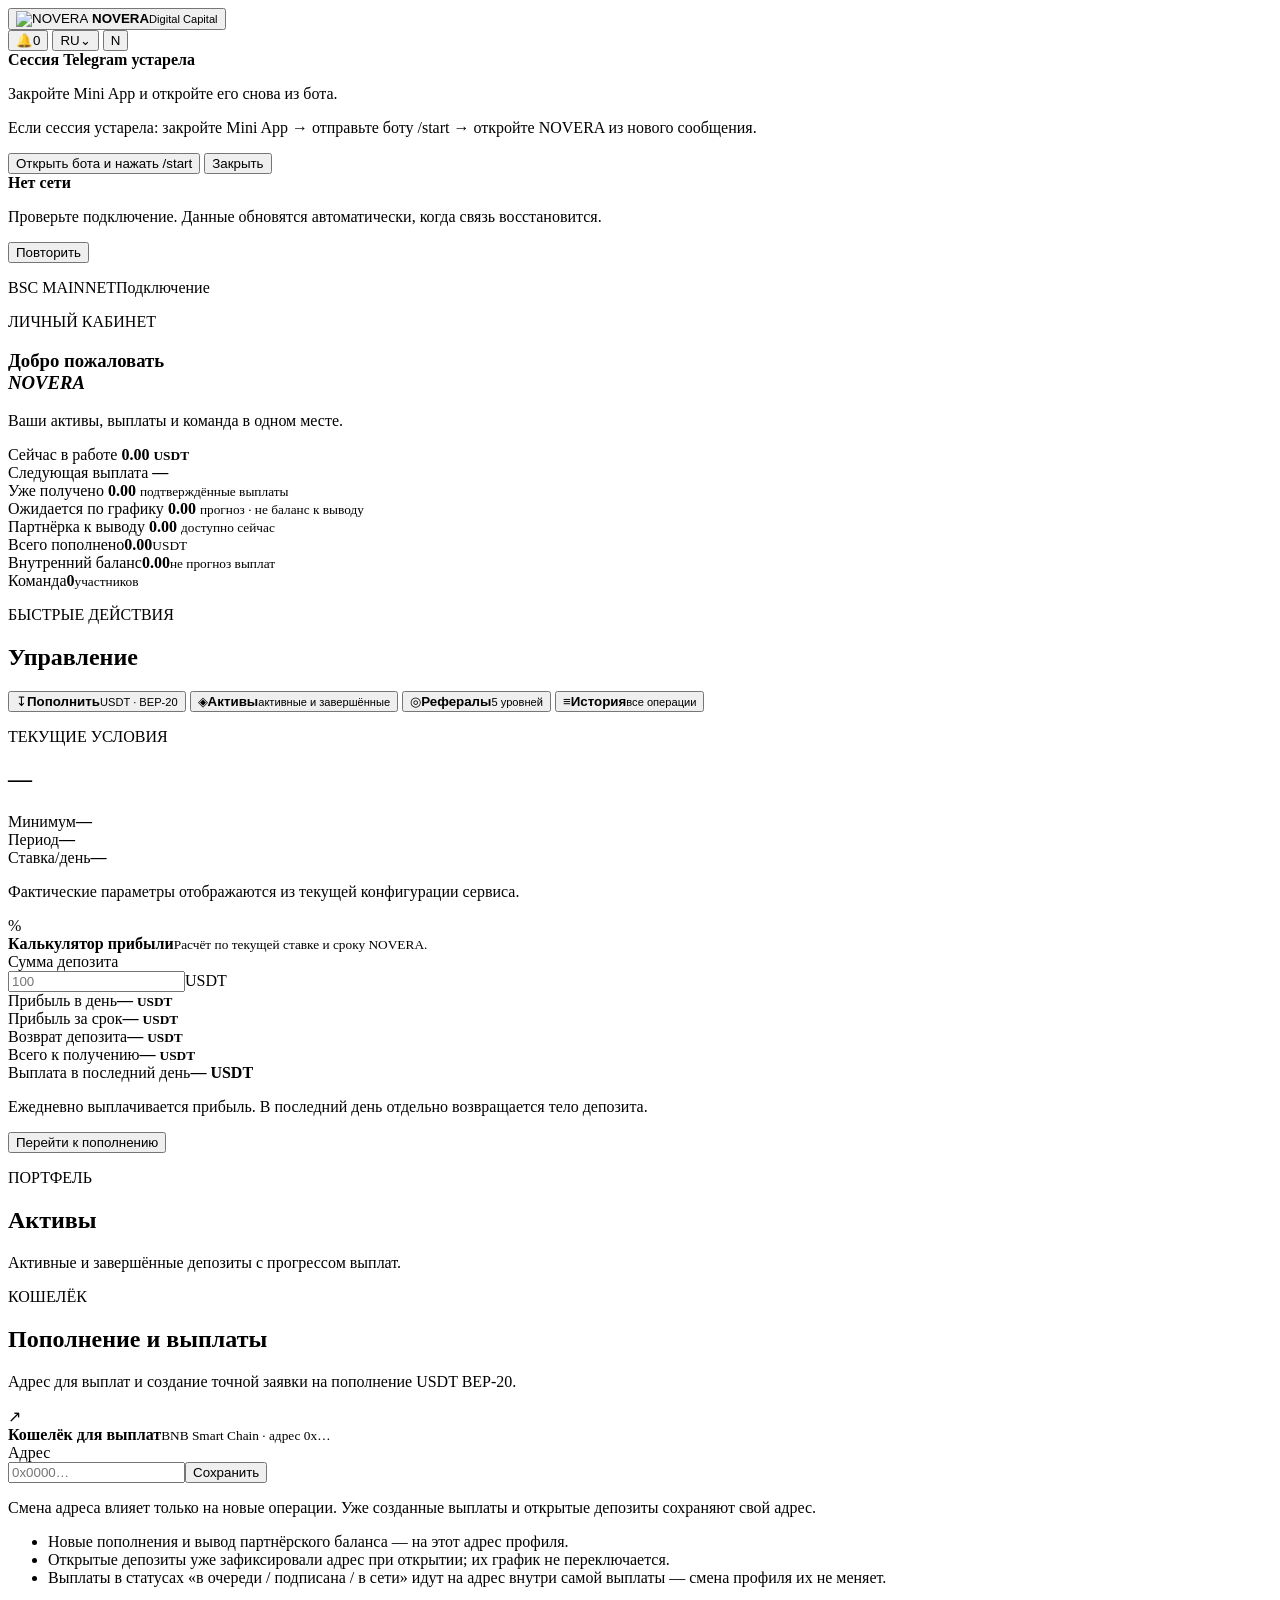
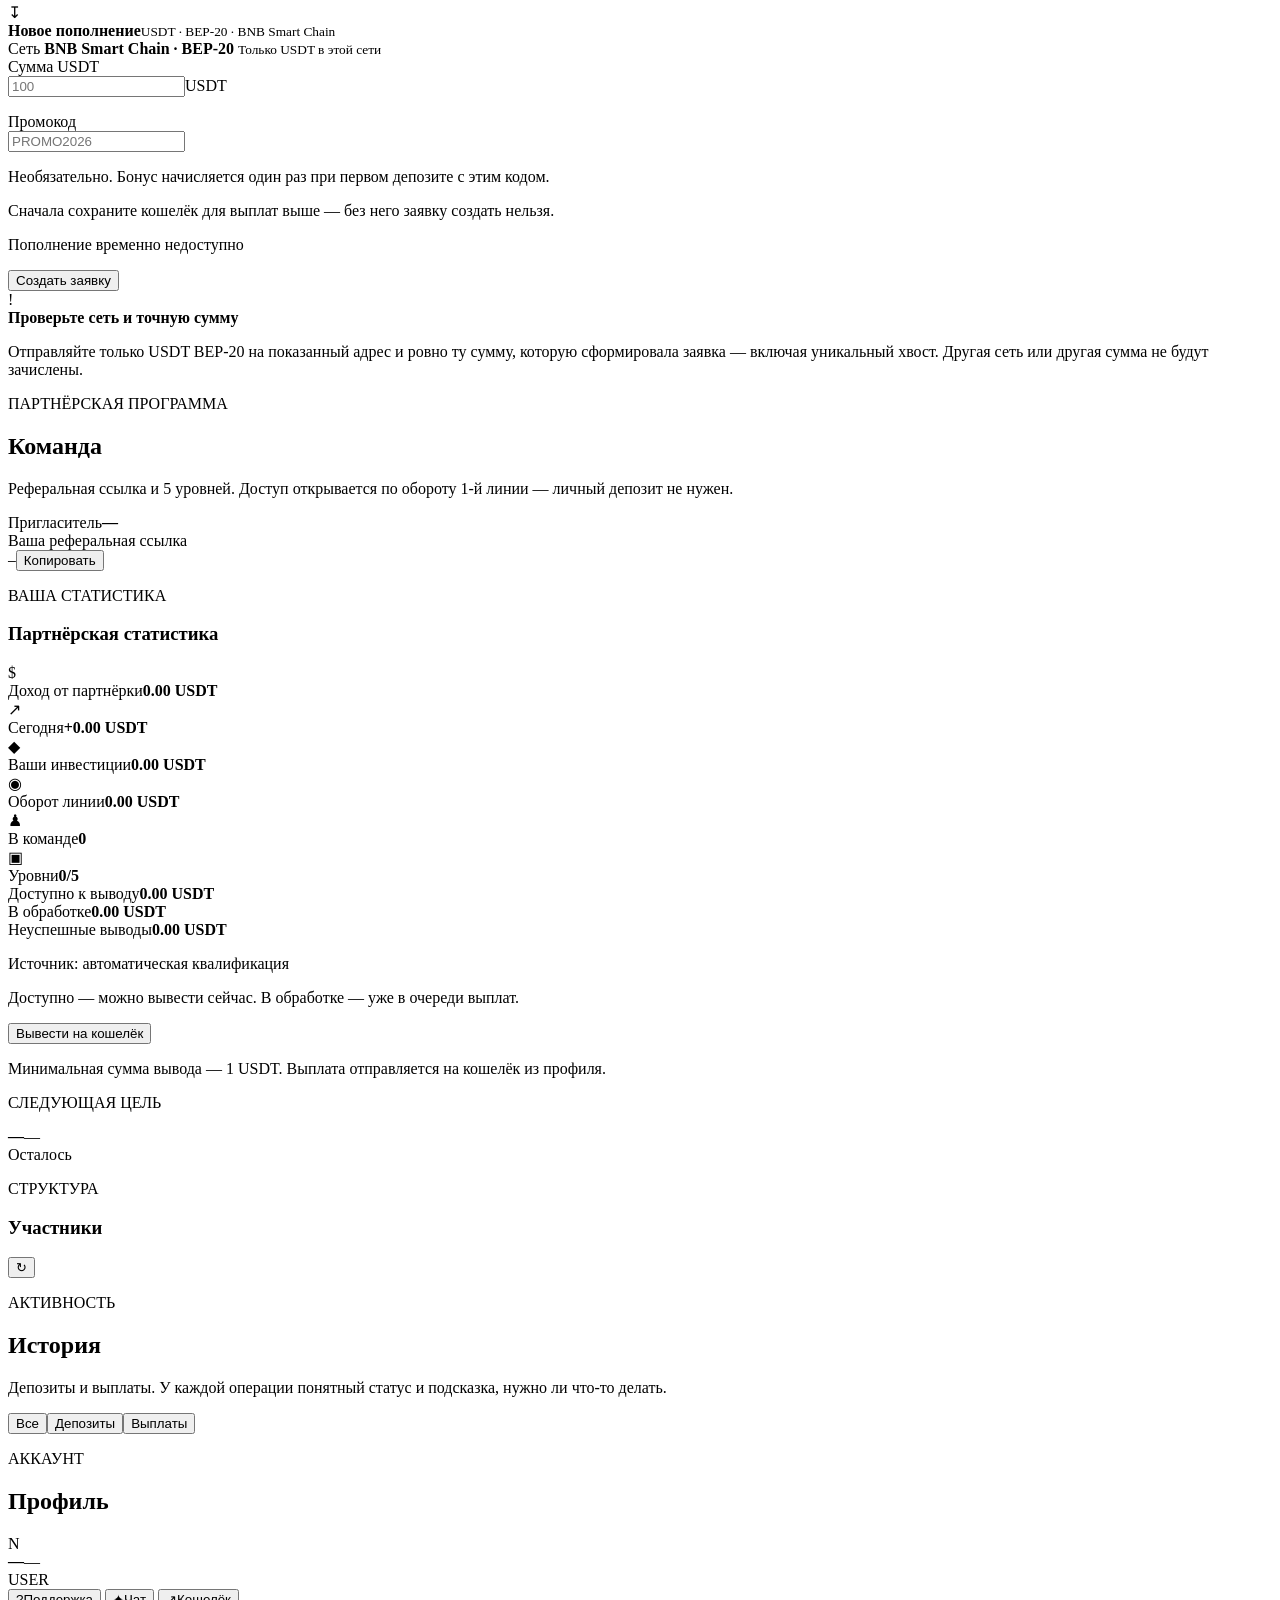
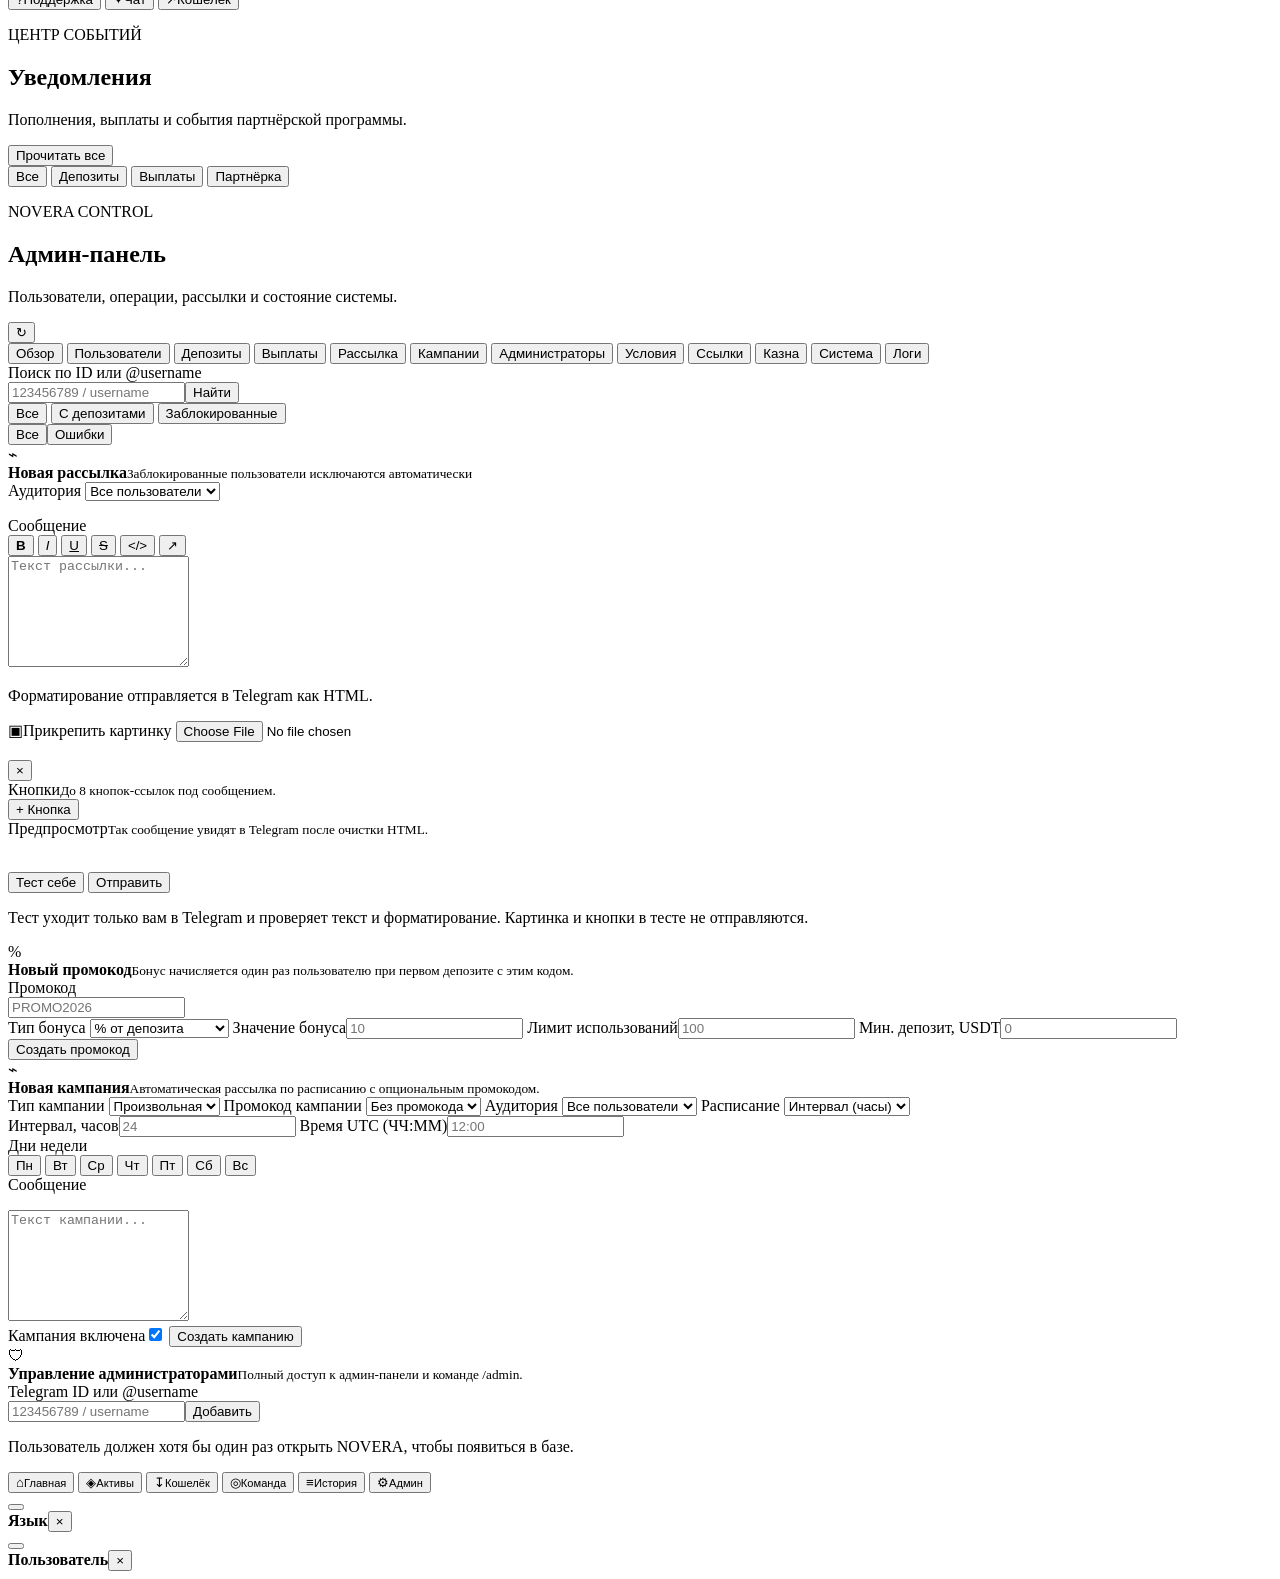
==== commit 8b9360ae: "feat: promo deep-links, live invoice status, and referral ops Prefill promo codes from promo_* start" ====
--- a/frontend/index.html
+++ b/frontend/index.html
@@ -178,7 +178,7 @@
       </section>
 
       <section id="view-team" class="view">
-        <div class="page-heading"><p class="overline" data-i18n="partnerProgram">ПАРТНЁРСКАЯ ПРОГРАММА</p><h2 data-i18n="team">Команда</h2><p data-i18n="teamDesc">Реферальная ссылка, пять уровней и фактическая статистика вашей структуры.</p></div>
+        <div class="page-heading"><p class="overline" data-i18n="partnerProgram">ПАРТНЁРСКАЯ ПРОГРАММА</p><h2 data-i18n="team">Команда</h2><p data-i18n="teamDesc">Реферальная ссылка и 5 уровней. Доступ открывается по обороту 1-й линии — личный депозит не нужен.</p></div>
         <article class="panel referral-card">
           <div id="teamInviter" class="inviter-row"><span data-i18n="inviter">Пригласитель</span><strong>—</strong></div>
           <span class="input-label" data-i18n="referralLink">Ваша реферальная ссылка</span>
@@ -380,7 +380,11 @@
               <button class="segment" type="button" data-weekday="6" data-i18n="weekdaySun">Вс</button>
             </div>
             <label class="input-label" for="campaignMessage" data-i18n="message">Сообщение</label>
-            <textarea id="campaignMessage" class="textarea-input" maxlength="4096" rows="5" placeholder="Текст кампании..."></textarea>
+            <p id="campaignMessageHint" class="field-hint"></p>
+            <textarea id="campaignMessage" class="textarea-input" maxlength="4096" rows="7" placeholder="Текст кампании..."></textarea>
+            <div class="telegram-preview campaign-preview">
+              <div id="campaignMessagePreview" class="telegram-preview-text broadcast-preview-text"></div>
+            </div>
             <label class="switch-row"><span data-i18n="campaignEnabled">Кампания включена</span><input id="campaignEnabledInput" type="checkbox" checked></label>
             <button id="createCampaignBtn" class="primary-btn" type="button" data-i18n="createCampaign">Создать кампанию</button>
           </article>
@@ -428,6 +432,6 @@
   </div>
 
   <div id="toast" class="toast" aria-live="polite"></div>
-  <script src="/assets/app.js?v=novera-campaigns-1"></script>
+  <script src="/assets/app.js?v=novera-promo-deeplink-1"></script>
 </body>
 </html>
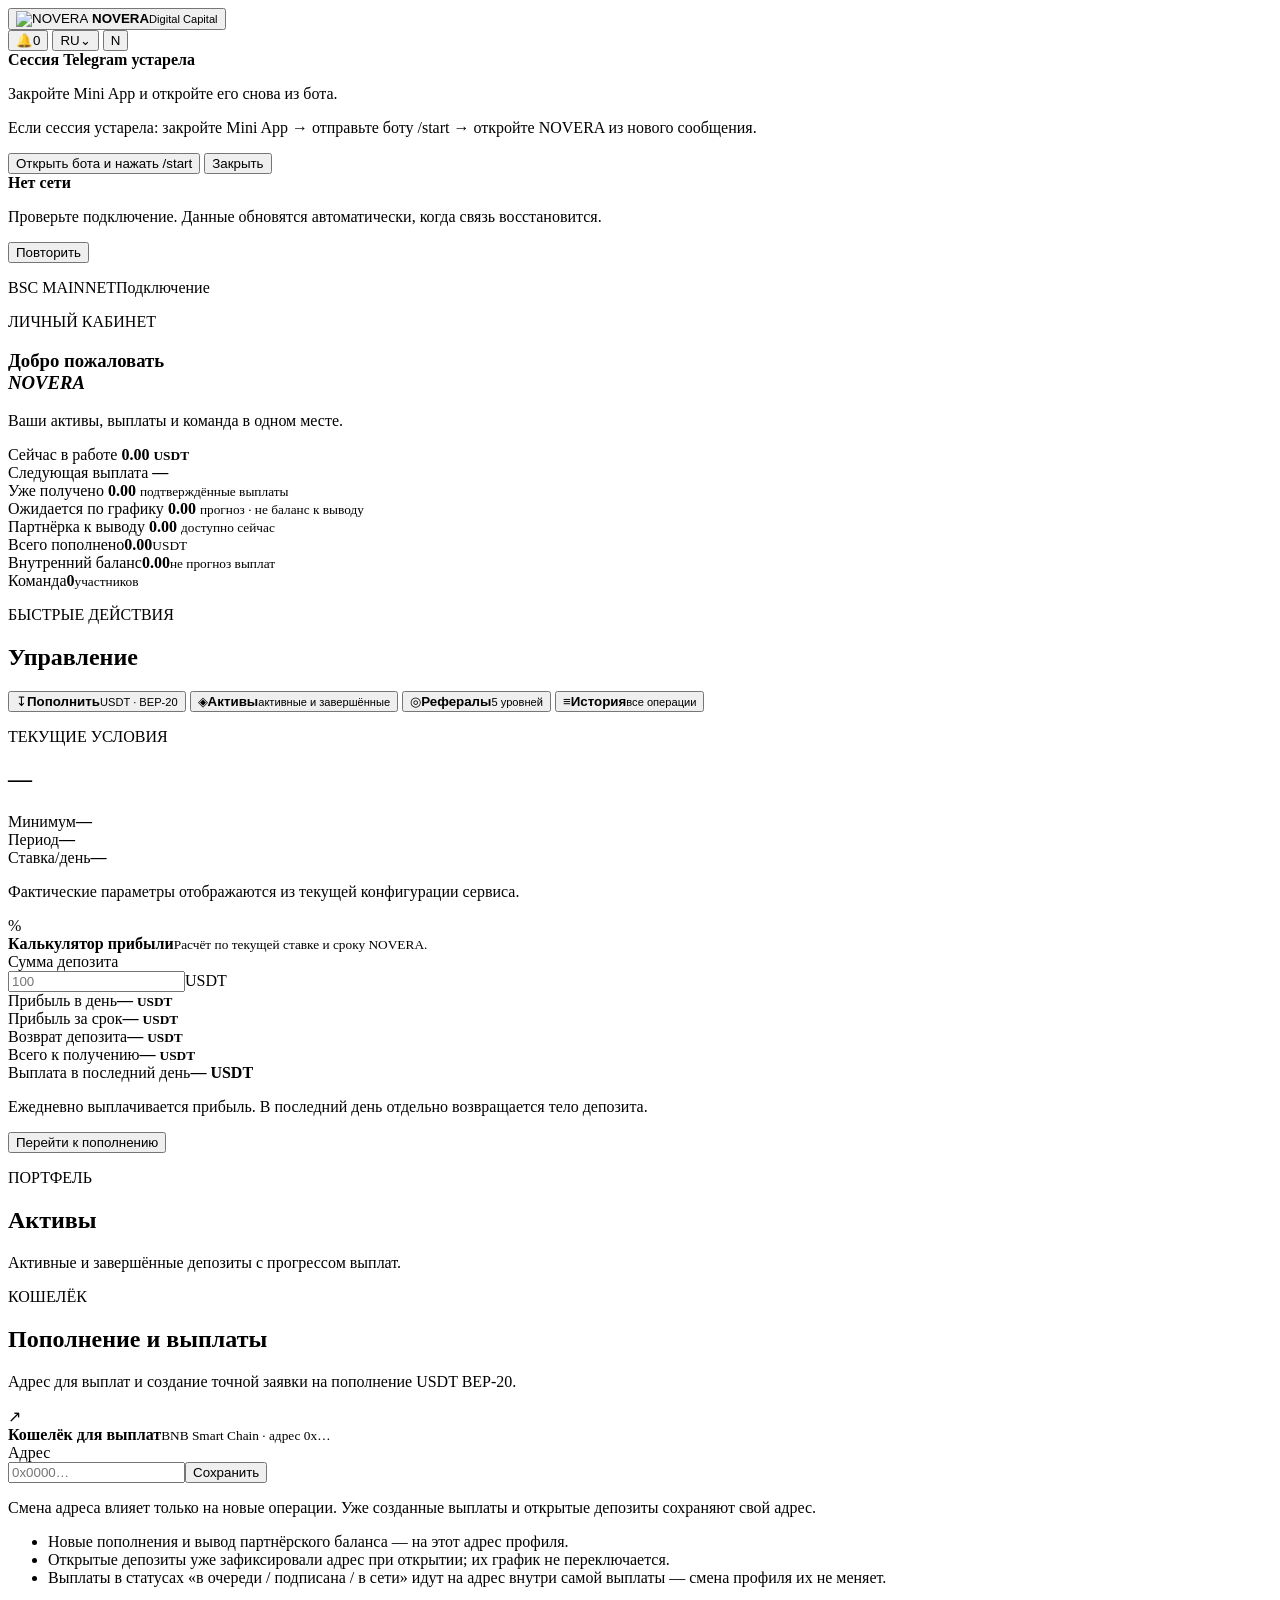
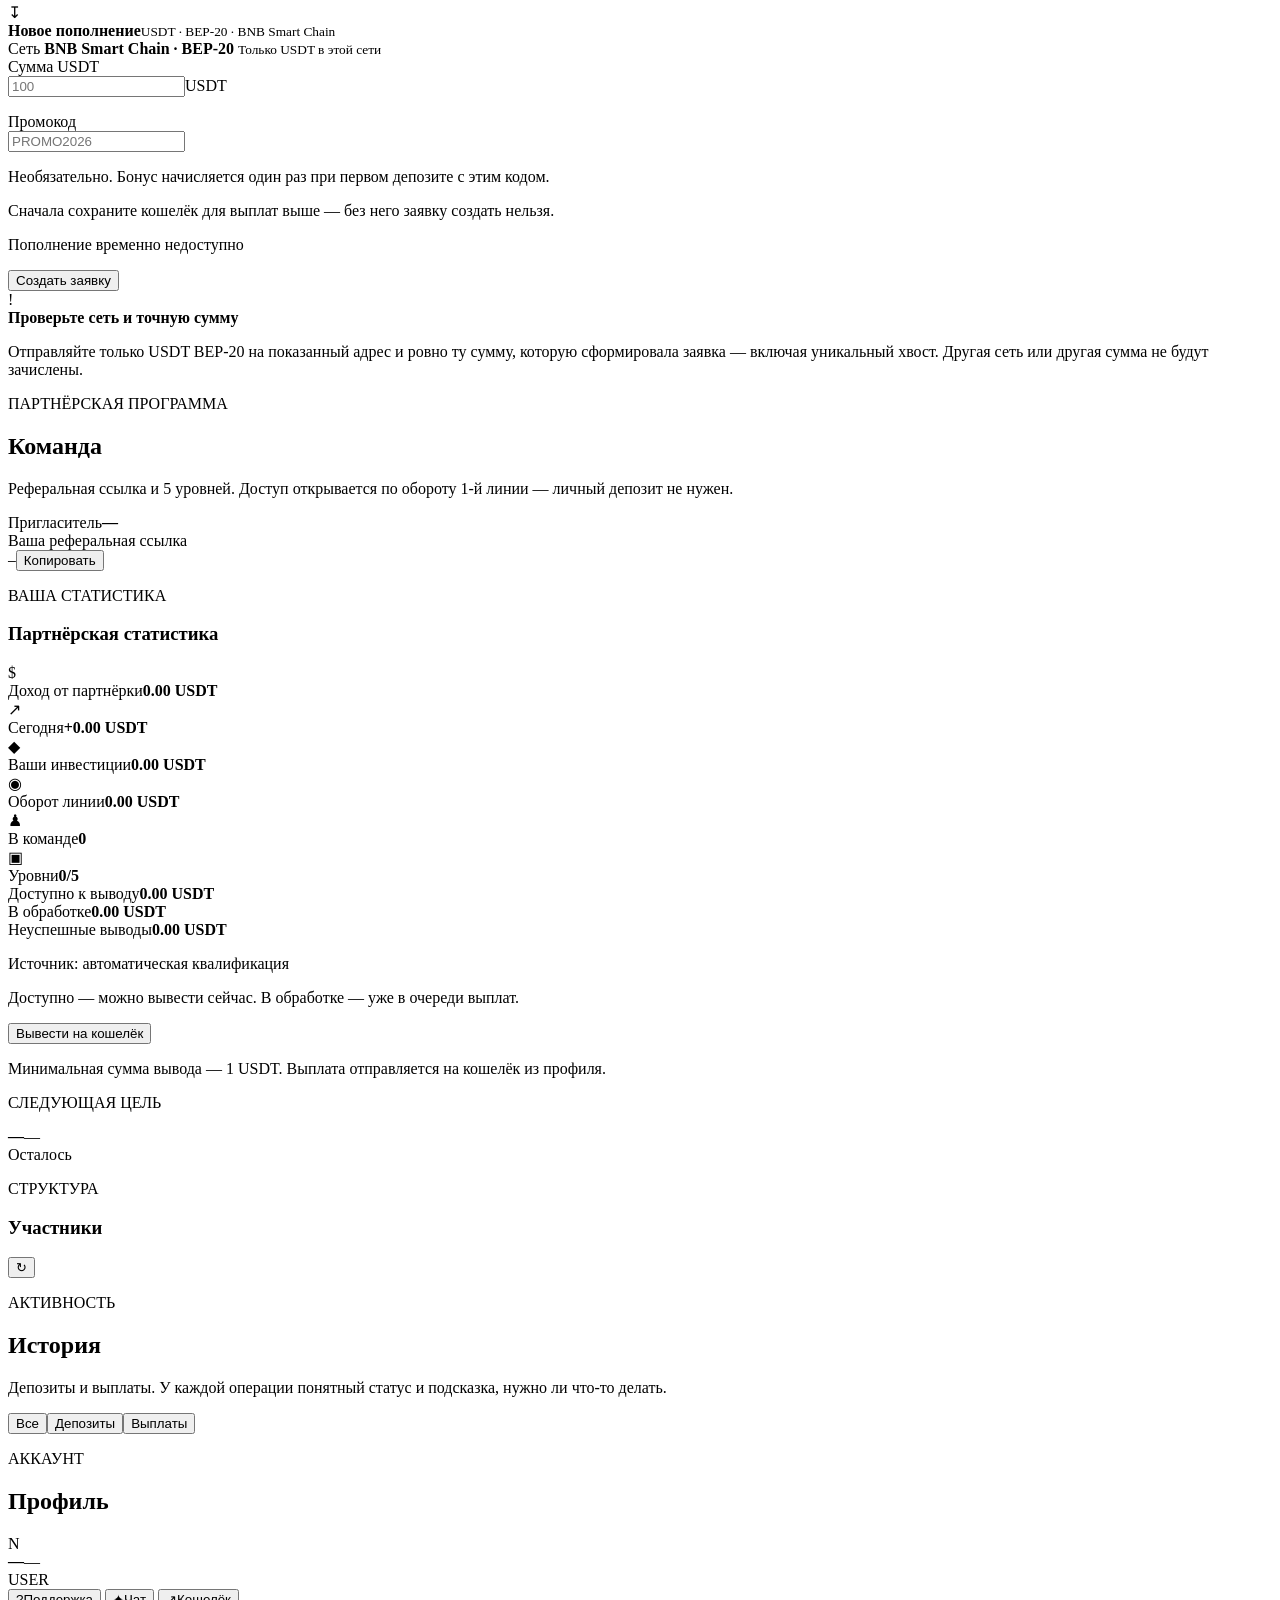
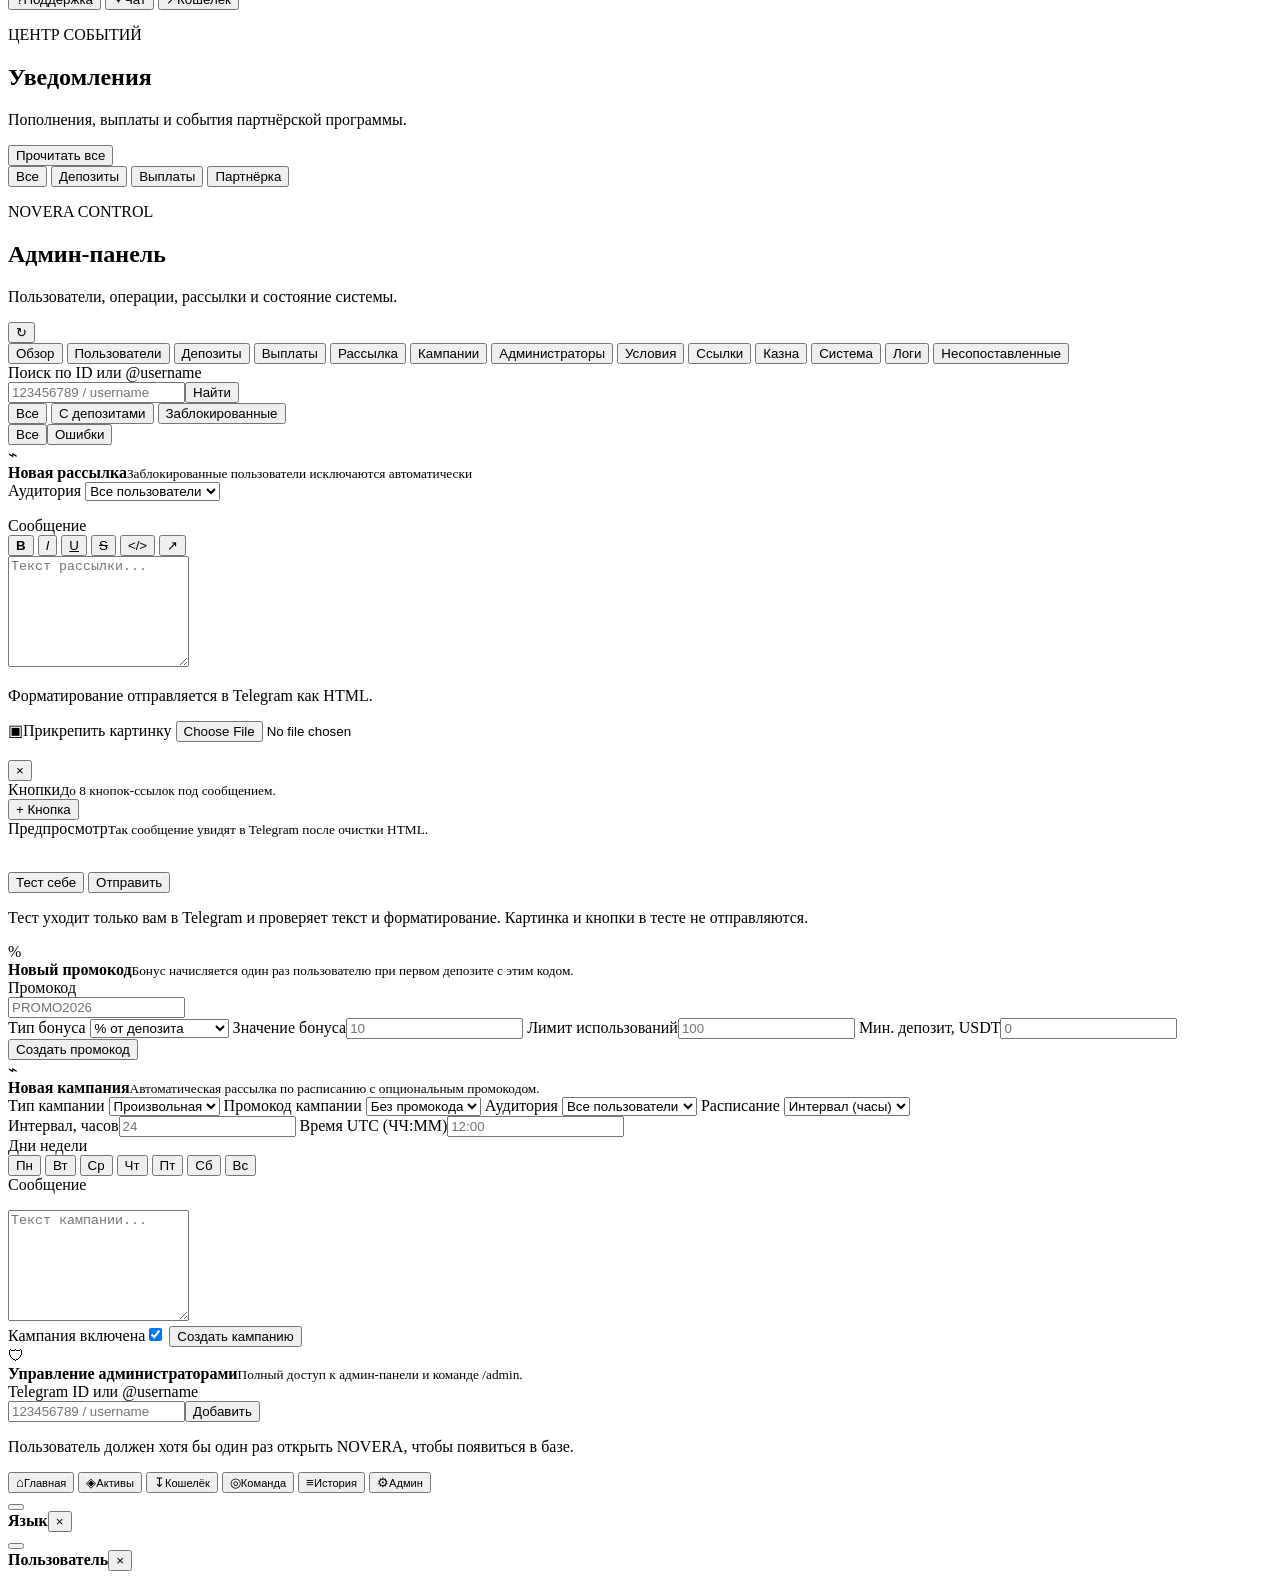
==== commit cf8d975f: "feat: admin unmatched deposits UI Co-authored-by: Cursor <cursoragent@cursor.com>" ====
--- a/frontend/index.html
+++ b/frontend/index.html
@@ -263,6 +263,7 @@
           <button class="admin-tab" data-admin-tab="treasury" type="button" data-i18n="treasury">Казна</button>
           <button class="admin-tab" data-admin-tab="system" type="button" data-i18n="system">Система</button>
           <button class="admin-tab" data-admin-tab="logs" type="button" data-i18n="logs">Логи</button>
+          <button class="admin-tab" data-admin-tab="unmatched" type="button" data-i18n="unmatched">Несопоставленные</button>
         </div>
 
         <div id="admin-overview" class="admin-section active"></div>
@@ -404,6 +405,7 @@
         <div id="admin-treasury" class="admin-section"></div>
         <div id="admin-system" class="admin-section"></div>
         <div id="admin-logs" class="admin-section"><div id="adminLogsList" class="stack-list"></div></div>
+        <div id="admin-unmatched" class="admin-section"><div id="adminUnmatchedList" class="stack-list"></div></div>
       </section>
     </main>
 
@@ -432,6 +434,6 @@
   </div>
 
   <div id="toast" class="toast" aria-live="polite"></div>
-  <script src="/assets/app.js?v=novera-promo-deeplink-1"></script>
+  <script src="/assets/app.js?v=novera-deposit-recovery-2"></script>
 </body>
 </html>
